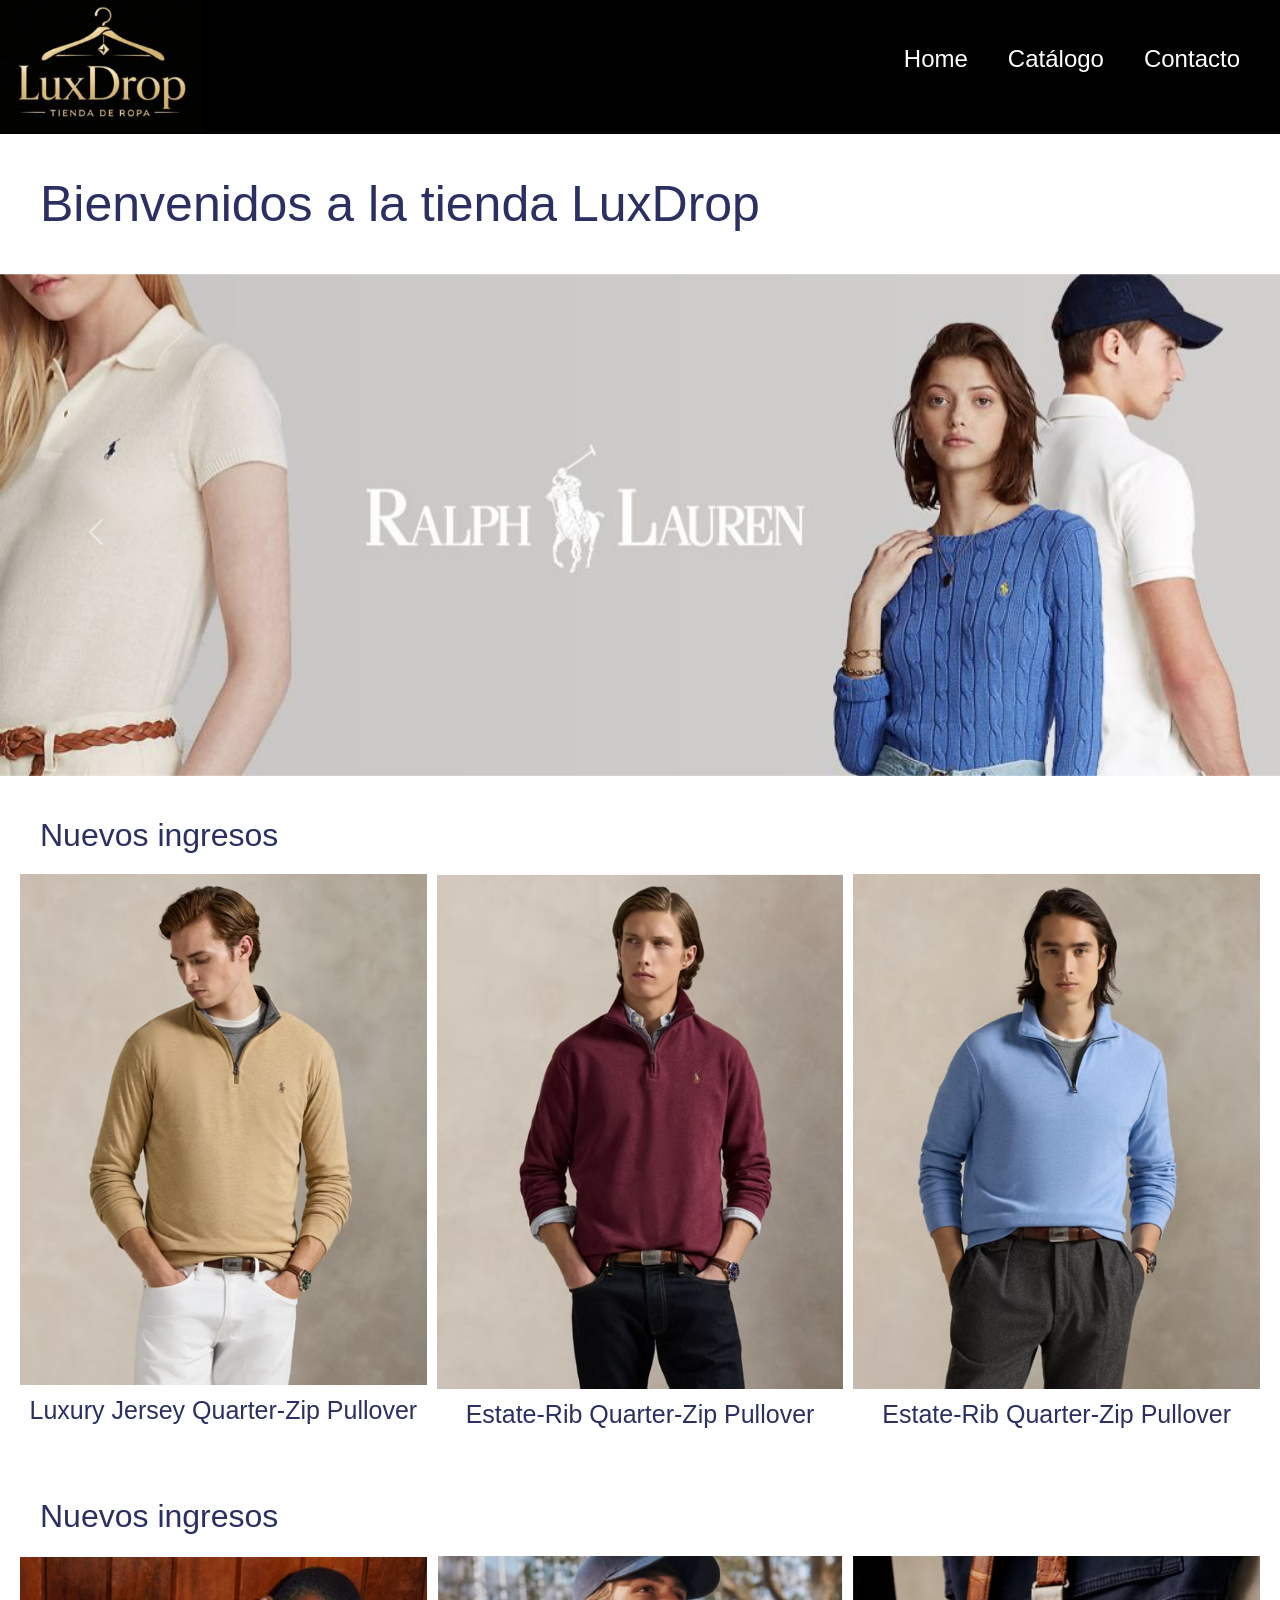
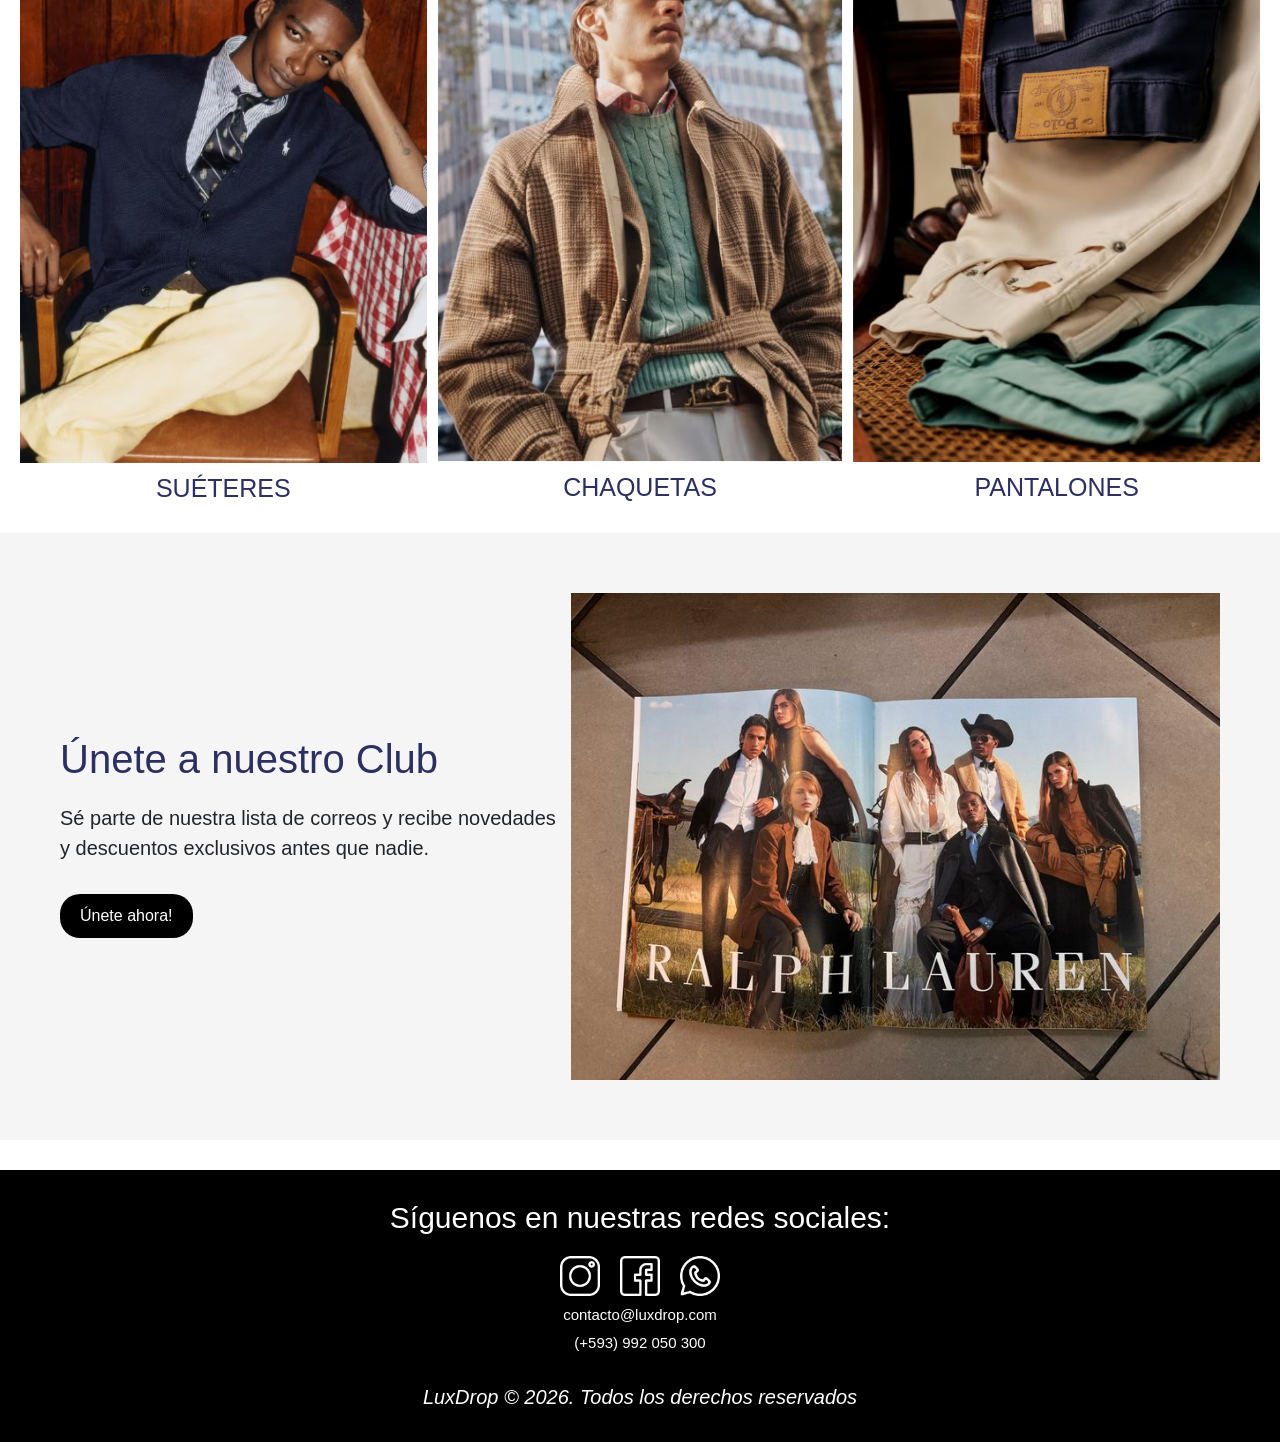
==== index.html @ 148de47d "Se agrega archivos para Entrega No. 2 v1.0" ====
<!DOCTYPE html>
<html lang="en">
<head>
    <meta charset="UTF-8">
    <meta name="viewport" content="width=device-width, initial-scale=1.0">
    <!-- Link para Bootstrap -->
    <link href="https://cdn.jsdelivr.net/npm/bootstrap@5.3.8/dist/css/bootstrap.min.css" rel="stylesheet" integrity="sha384-sRIl4kxILFvY47J16cr9ZwB07vP4J8+LH7qKQnuqkuIAvNWLzeN8tE5YBujZqJLB" crossorigin="anonymous">
    
    <!-- Link para CSS -->
    <link rel="stylesheet" href="css/main.css">
    <title>LuxDrop Studio</title>
</head>
<body>
    <!-- Script para Bootstrap -->
    <script src="https://cdn.jsdelivr.net/npm/bootstrap@5.3.8/dist/js/bootstrap.bundle.min.js" integrity="sha384-FKyoEForCGlyvwx9Hj09JcYn3nv7wiPVlz7YYwJrWVcXK/BmnVDxM+D2scQbITxI" crossorigin="anonymous"></script>
    
    <!-- comentarios ctrl + k + c -->
    <!-- etiqueta para banner principal, en donde se puede crear por ej. Menu de nav -->
     <header>
        <!-- etiqueta para una imagen  -->
        <a href="../index.html">
            <img src="img/luxdrop_logo.png" alt="logo">
        </a>
        <!-- etiqueta para un menu de nav -->
         <nav>
            <!-- etiqueta para una lista desordenada -->
             <ul>
                <li>
                    <a href="../luxdrop/index.html">
                        Home
                    </a>
                </li>
                <li>
                    <!-- etiqueta para los enlaces -->
                    <a href="pages/catalogo.html">
                        Catálogo
                    </a>
                </li>
                <li>
                    <!-- etiqueta para los enlaces -->
                    <a href="pages/contacto.html">
                        Contacto
                    </a>
                </li>
             </ul>
         </nav>
     </header>

    <!-- etiqueta para el contenido principal -->
    <main>
        <!-- etiqueta para titulos y subtitulos -->
        <div class="container-welcome">
            <h1 class="tittle-home">Bienvenidos a la tienda LuxDrop</h1>
            
            <!-- Componente de la primera entrega -->
            <!--div class="img-container-home">
                <img src="img/landing.png" alt="Home">
            </div-->

        <!-- Bootstrap / Componente Carusel -->   
        <div id="carouselExampleAutoplaying" class="carousel slide" data-bs-ride="carousel">
            <div class="carousel-inner">
                <div class="carousel-item active">
                <img src="img/landing.jpg" class="d-block w-100" alt="...">
                </div>
                <div class="carousel-item">
                <img src="img/landing2.png" class="d-block w-100" alt="...">
                </div>
                <div class="carousel-item">
                <img src="img/landing3.jpg" class="d-block w-100" alt="...">
                </div>
            </div>
            <button class="carousel-control-prev" type="button" data-bs-target="#carouselExampleAutoplaying" data-bs-slide="prev">
                <span class="carousel-control-prev-icon" aria-hidden="true"></span>
                <span class="visually-hidden">Previous</span>
            </button>
            <button class="carousel-control-next" type="button" data-bs-target="#carouselExampleAutoplaying" data-bs-slide="next">
                <span class="carousel-control-next-icon" aria-hidden="true"></span>
                <span class="visually-hidden">Next</span>
            </button>
        </div>

        <section class="section-arrival">
            <div class="tittle-section">
                 <h2>Nuevos ingresos</h2>
            </div>

            <div class="container-arrival">
                <!-- Primera imagen -->
                <div class="container-home">
                    <img src="img/saco1.png" alt="nuevo-1">
                    <h3 class="title-img-new">Luxury Jersey Quarter-Zip Pullover</h3>
                </div>

                <!-- Segunda imagen -->
                <div class="container-home">
                    <img src="img/saco2.png" alt="nuevo-2">
                    <h3 class="title-img-new">Estate-Rib Quarter-Zip Pullover</h3>
                </div>

                <!-- Tercera imagen -->
                <div class="container-home">
                    <img src="img/saco3.png" alt="nuevo-3">
                    <h3 class="title-img-new">Estate-Rib Quarter-Zip Pullover</h3>
                </div>
            </div>

        </section>

        <section class="section-arrival">
            <div class="tittle-section">
                 <h2>Nuevos ingresos</h2>
            </div>

            <div class="container-arrival">
                <!-- Primera imagen -->
                <div class="container-home">
                    <img src="img/sueter.png" alt="sueter">
                    <h3 class="title-img-new">SUÉTERES<h3>
                </div>

                <!-- Segunda imagen -->
                <div class="container-home">
                    <img src="img/chaqueta.png" alt="chaqueta">
                    <h3 class="title-img-new">CHAQUETAS</h3>
                </div>

                <!-- Tercera imagen -->
                <div class="container-home">
                    <img src="img/pantalon.png" alt="pantalon">
                    <h3 class="title-img-new">PANTALONES</h3>
                </div>
            </div>

        </section>

        <section class="section-club">
            <div class="text-club">
                <h1>Únete a nuestro Club</h1>
                
                <!-- etiqueta para el parrafo, alt+z para colocar en la pantalla el parrafo -->
                <p class="description-club">Sé parte de nuestra lista de correos y recibe novedades y descuentos exclusivos antes que nadie.</p>
                <button>Únete ahora!</button>
            </div>
            <div class="club-img">
                <img src="img/club-img.jpg" alt="imagen-club">
            </div>
        </section>

    </main>

    <!-- etiqueta para el pie de página -->
    <footer>
        <div class="section-tittle-social">
            <h4 class="tittle-social">Síguenos en nuestras redes sociales: </h4>
        </div>
        <div class="social-network">
            <a href="http://instagram.com/" target="_blank">
               <img src="img/instagram.png" alt="instagram"> 
            </a>
            <a href="http://facebook.com/" target="_blank">
               <img src="img/facebook.png" alt="facebook"> 
            </a>
            <a href="https://web.whatsapp.com/" target="_blank">
               <img src="img/whatsapp.png" alt="whatsapp"> 
            </a>
        </div>
        <div class="section-text-social">
            <h4 class="text-social">contacto@luxdrop.com</h4>
            <h4 class="text-social">(+593) 992 050 300</h4>
        </div>
        
        <!-- estilos mediante etiquetas (estilos en linea) -->
        <p>LuxDrop © 2026. Todos los derechos reservados</p>
    </footer>
</body>
</html>
---- css/main.css ----
/* linea de comentario*?/
/* juego de pares
    selector{
        propiedad: valor;
    }
*/
/* CLASS
.cath3{
    color: #2C2F61;
} */

/* ID 
#azul{
    color: blue;
}*/

                                                /* CSS de la Entrega 2 */

/*Reset de margen*/
*{
    margin: 0;
    padding: 0;
    box-sizing: border-box;
    font-family: "Roboto", Arial, Helvetica, sans-serif;
}

header{
    background-color: black;
    display: flex;
    justify-content: space-between;
    align-items: center;
    padding-right: 40px;
}

header img{
    width: 70%;         /*Tamaño del logo*/
}
 
header nav ul{
    list-style: none;
    font-size: x-large;
    display: flex;
    gap: 40px;
}

main .container-welcome {
    margin-bottom: 30px;
}

.container-welcome img{
    width:100%;
    height: auto;
}

main{
    flex-wrap: wrap;
}

.section-arrival {
    padding: 20px;
    margin-bottom: auto;
}

.container-arrival{
    display: grid;
    grid-template-columns: repeat(3, 1fr);
    gap: 10px;
    text-align:center;
}

.container-arrival h3 {
    margin-top: 10px;
    font-size: 25px;
    font-weight:400;
    text-align: center;
}

.title-img-new{
    font-style: unset;
    font: size 30px;
}

.container-home img {
    width:100%;
    margin: auto;
    object-fit:cover;
}

.tittle-section {
    margin-bottom:30px;
    font-size:24px;
    font-weight:bold;
}

h1{
    display: flex;
    color: #2C2F61;
    text-align: center;
}

h2{
    color: #2C2F61;
    text-align: left;
}

h3{
    color: #2C2F61;
    text-align: justify;
}

h5{
    color: #2C2F61;
}

h6{
    color: #2C2F61;
}

footer{
    background-color: black;
    text-align: center;
    padding: 20px;
}

/* ICONOS REDES*/
footer .social-network{
    display: flex;
    justify-content: center;
    gap: 20px;
    align-items: center;
}

footer .social-network img{
    align-items: center;
    width: 40px;
    height: auto;
}

a{
    color: white;
    text-decoration: none;
}

main .tittle-home{
    text-align: center;
    font-size: 50px;
    font-weight: 200;
    display: flex;
    margin: 40px;
}

.img-container-contact{
    background-color: white;
    display: flex;
    justify-content: center;
    align-items: center;
}

.tittle-social{
    margin: auto;
    color: white;
    margin-top: 10px;
    margin-bottom:20px;
    font-size: 30px;
    font-weight:200;
}

.text-social{
    color: white;
    text-align: center;
    margin-top: 10px;
    margin-bottom: 10px;
    font-size: 15px;
    font-weight:300;
}

.title-contact{
    color: #2C2F61;
    text-align: center;
}

footer p{
    color: white;
    text-align: center;
    margin-top: 30px;
    margin-bottom: 10px;
    font-size: 20px;
    font-style: oblique;
}
.p-contact{
    color: black;
    text-align: center;
}

.title-img-new{
    display: flex;
    color: #2C2F61;
    text-align: center;
    justify-content: center;
    align-items: center;
}

.title-img-cat{
    color: #2C2F61;
    text-align: center;
}

/* -------------------CLUB SECTION-------------------- */
.section-club{
    display:flex;
    justify-content:center;
    align-items:center;
    padding:60px;
    background:#f5f5f5;
}

.text-club{
    width:50%;
}

.hero-text h1{
    font-size: 80px;
    margin:20px;
    margin-bottom: 30px;
}

.description-club{
    font-size: 20px;
    margin-top:20px;
}

button{
    padding:10px 20px;
    background:black;
    color:white;
    border:none;
    border-radius:20px;
}

/* -------------------CATALOGO PAGE-------------------- */
.section-product {
    margin: 20px;
}

.tittle-section{
    margin: 20px;
}

.container-product {
    display: grid;
    grid-template-columns: repeat(3, 1fr);
    gap: 10px;
    padding: 20px;
}

.container-items h3 {
    display: block;
    margin-top: 10px;
    font-size: 22px;
    font-style: italic;
    line-height: 1.3;
    text-align: left;
}

.container-items h5 {
    margin-top: 10px;
    font-size: 18px;
}

.container-items h6 {
    margin-top: 10px;
    font-size: 16px;
}

.container-items p{
    color: #2C2F61;
    margin-top: 10px;
    font-size: 16px;
    margin-bottom: 50px;
}

.container-items {
    text-align: center;
    margin-top: 20px;
}

.container-items img{
    width: 100%;
    height: auto;
}

/* -------------CONTACTO---------------- */

.section-contact{
    margin-top: 30px;
    margin-bottom: 30px;
    padding: 20px;
    color: #2C2F61;
    text-align: left;
}

.section-contact h1{
    font-size: 60px;
}

.section-contact p{
    font-size: 2rem;
}

.container-contact{
    max-width:1000px;
    margin:auto;
    text-align:center;
}

.container-contact h2{
    color: #2C2F61;
    font-style: italic;
    line-height: 1.5;
    font-weight: bold;
}

.container-contact p{
    color: #2C2F61;
    margin-top: 40px;
    font-size: 20px
}

.container-contact img{
    width:100%;
    max-width:1000px;
    margin:40px auto;
    display:block;
}

.form-contact{
    margin-top:30px;
}

.form-contact div{
    margin-top: 15px;
    margin-bottom:20px;
}

.container-contact .form-label{
    font-size: 20px;
    font-weight: bold;
}

.form-text label{
    color: #2C2F61;
}

button{
    margin-top: 15px;
}
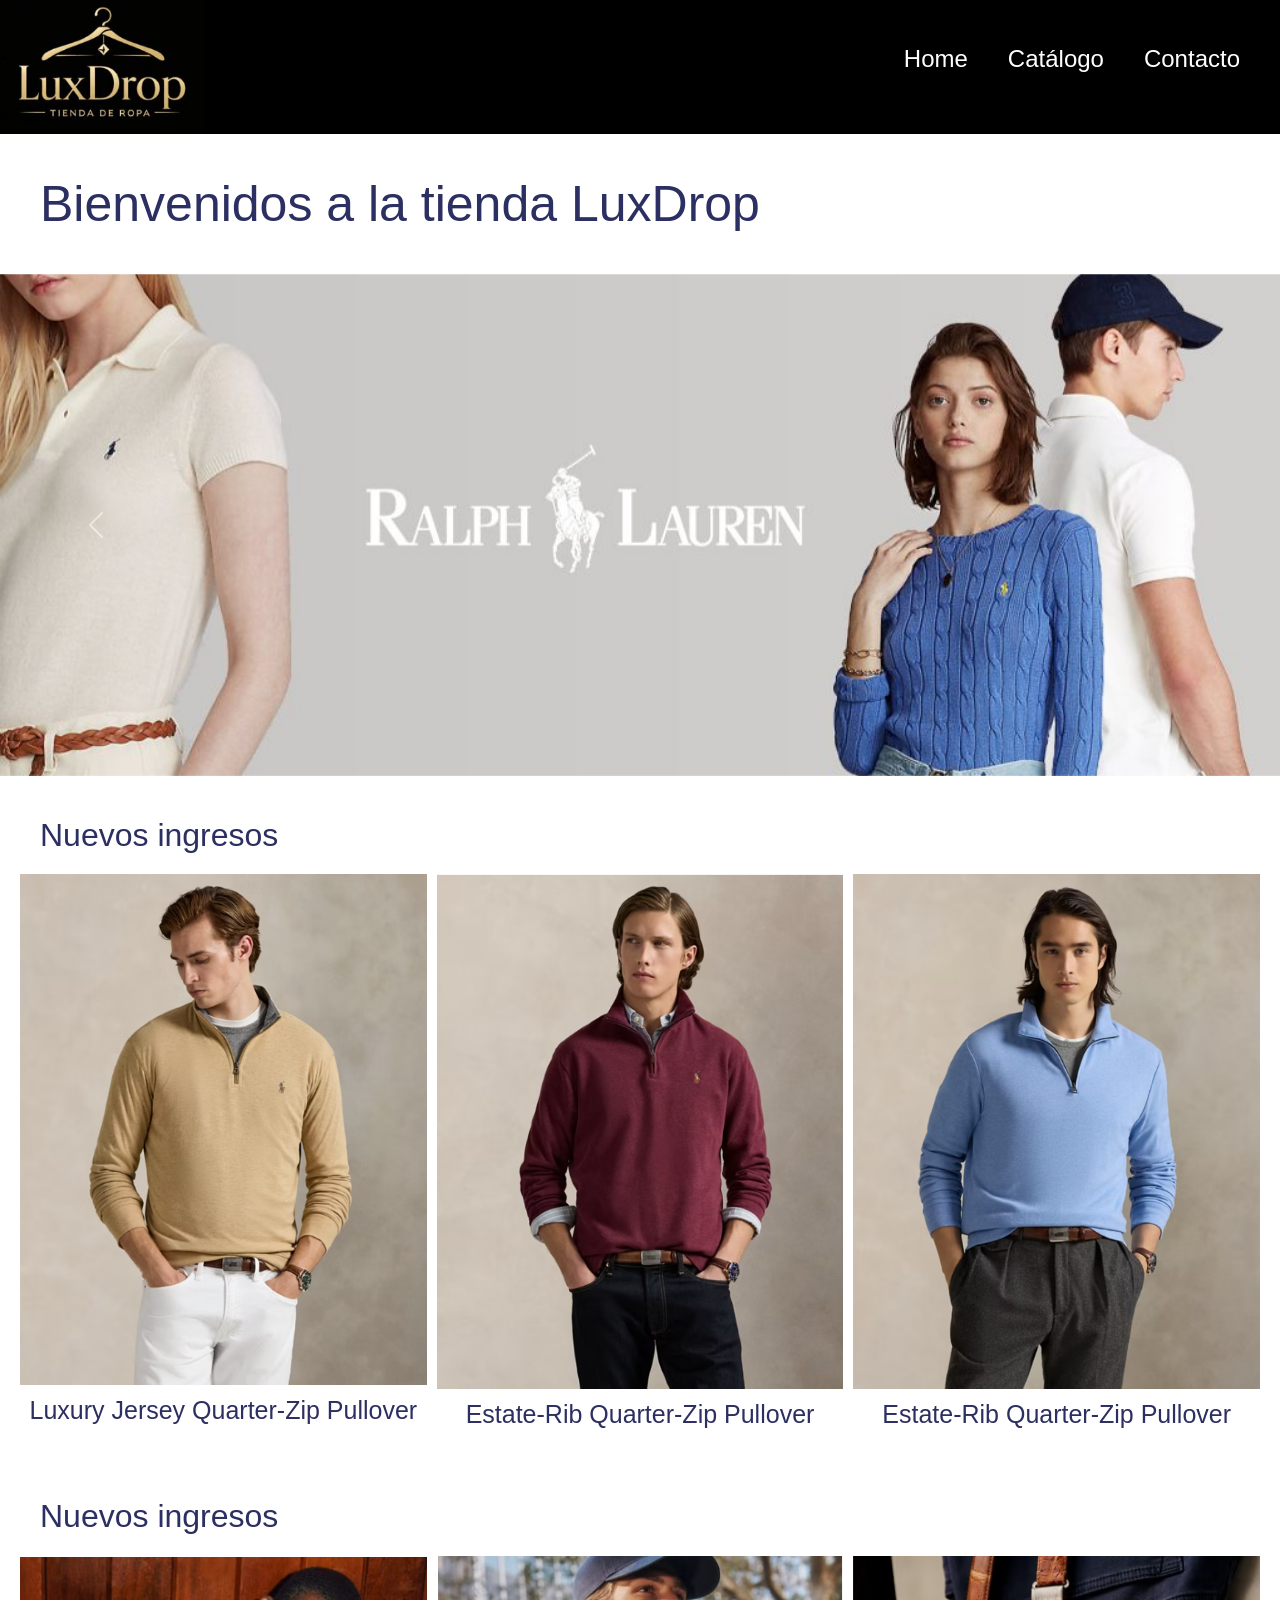
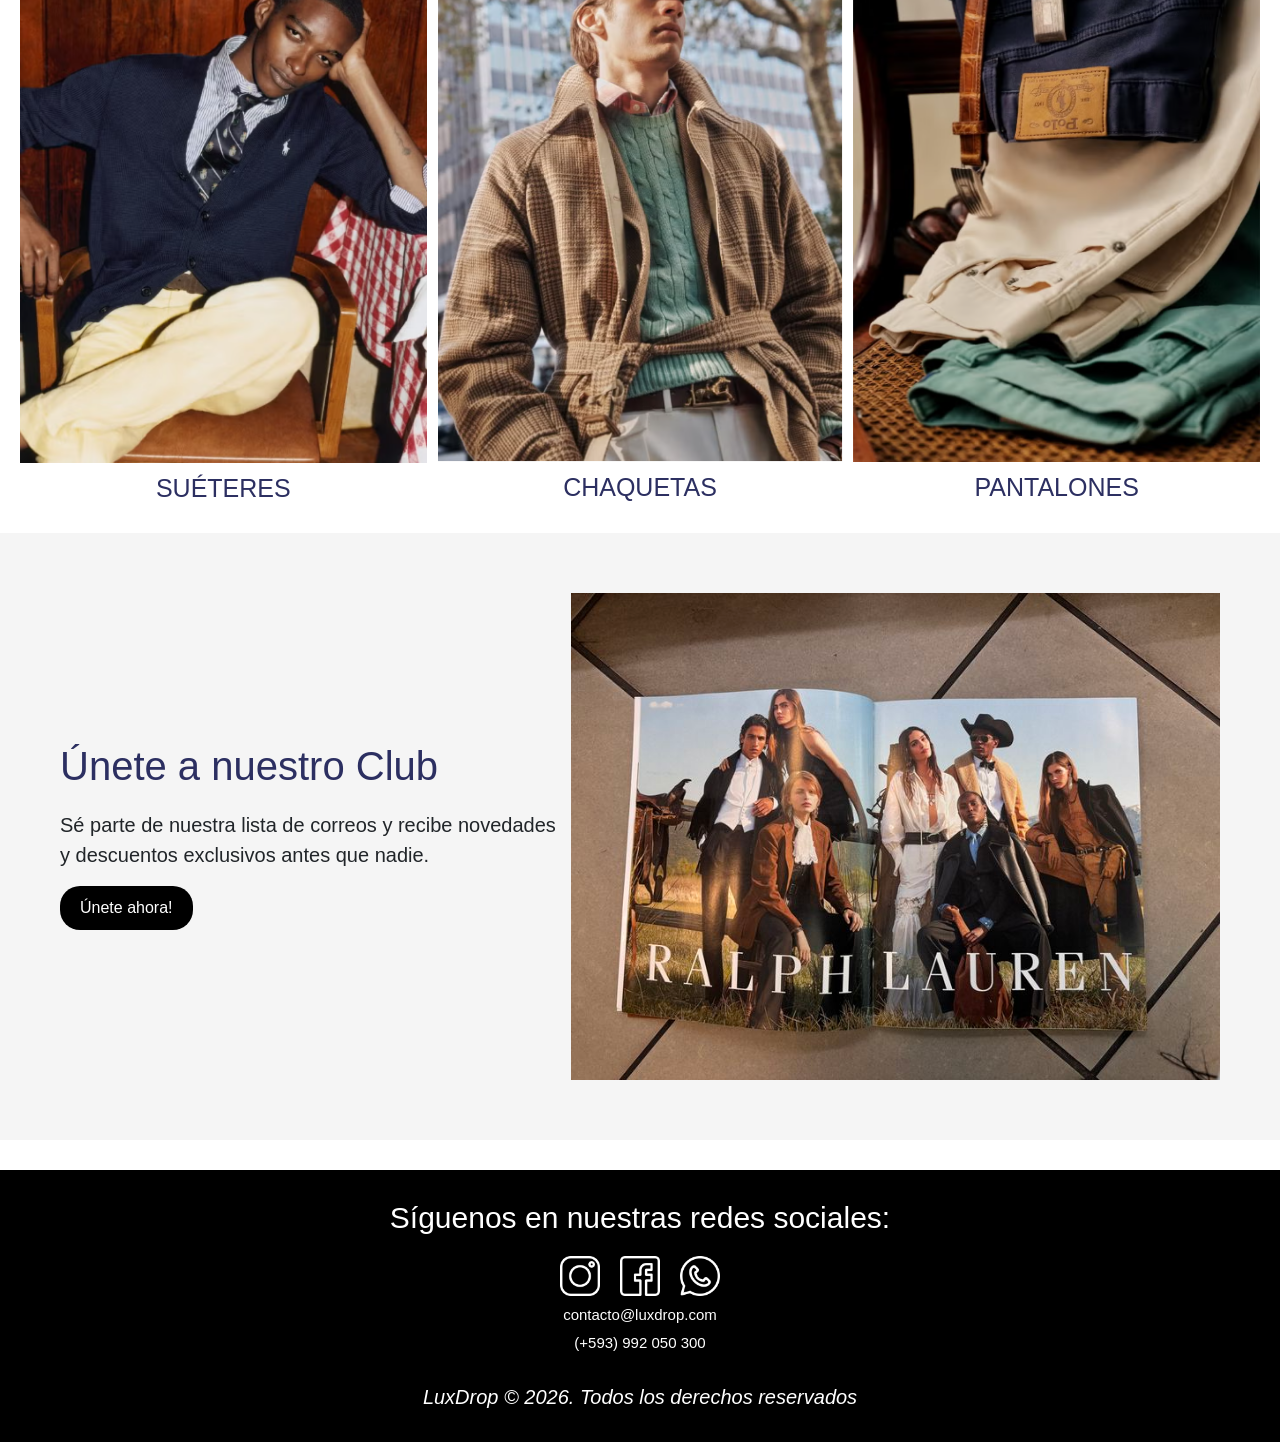
==== commit e747a491: "Se puso la referencia en el logo en el index.html" ====
--- a/index.html
+++ b/index.html
@@ -18,7 +18,7 @@
     <!-- etiqueta para banner principal, en donde se puede crear por ej. Menu de nav -->
      <header>
         <!-- etiqueta para una imagen  -->
-        <a href="../index.html">
+        <a href="../luxdrop/index.html">
             <img src="img/luxdrop_logo.png" alt="logo">
         </a>
         <!-- etiqueta para un menu de nav -->
--- a/css/main.css
+++ b/css/main.css
@@ -304,7 +304,9 @@
 }
 
 .section-contact p{
+    margin-top: 20px;
     font-size: 2rem;
+    text-align: center;
 }
 
 .container-contact{
@@ -351,6 +353,11 @@
     color: #2C2F61;
 }
 
-button{
+.form-contact button{
     margin-top: 15px;
+    padding:10px 20px;
+    background:black;
+    color:white;
+    border:none;
+    border-radius:20px;
 }
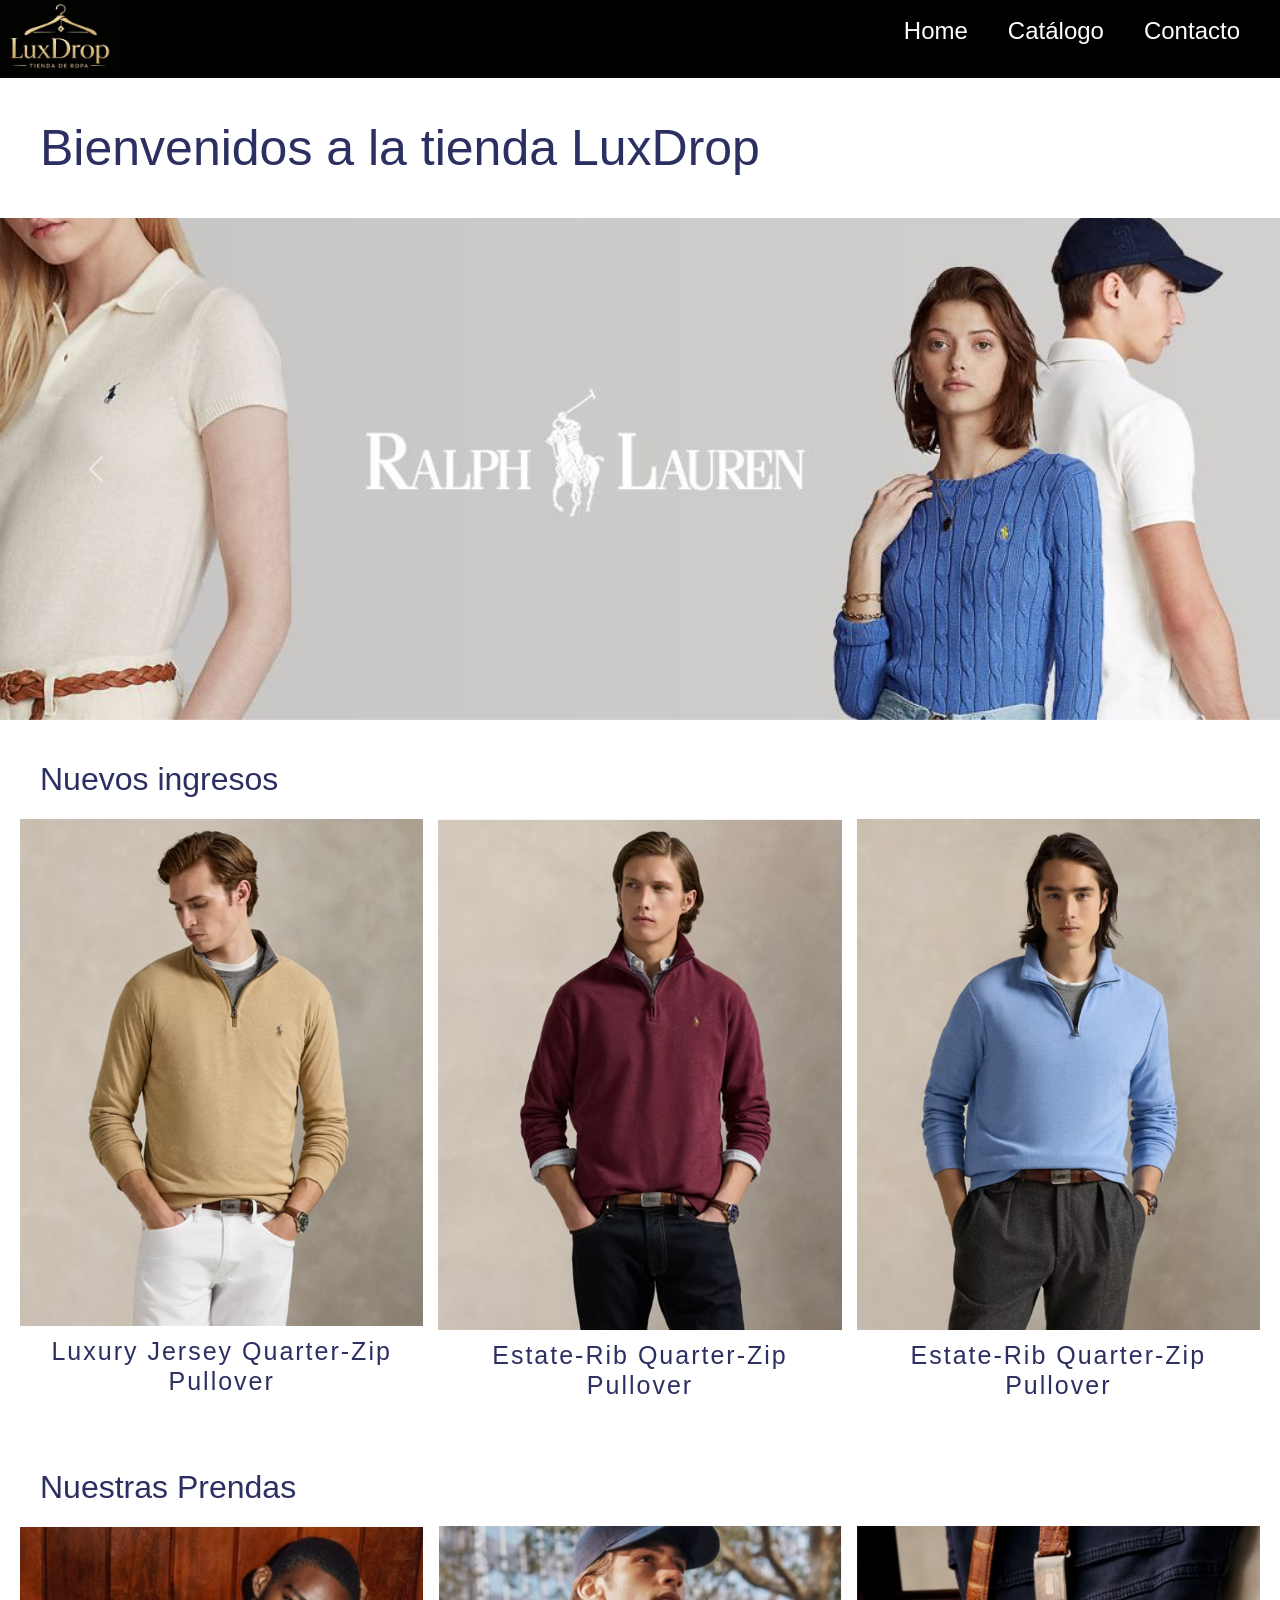
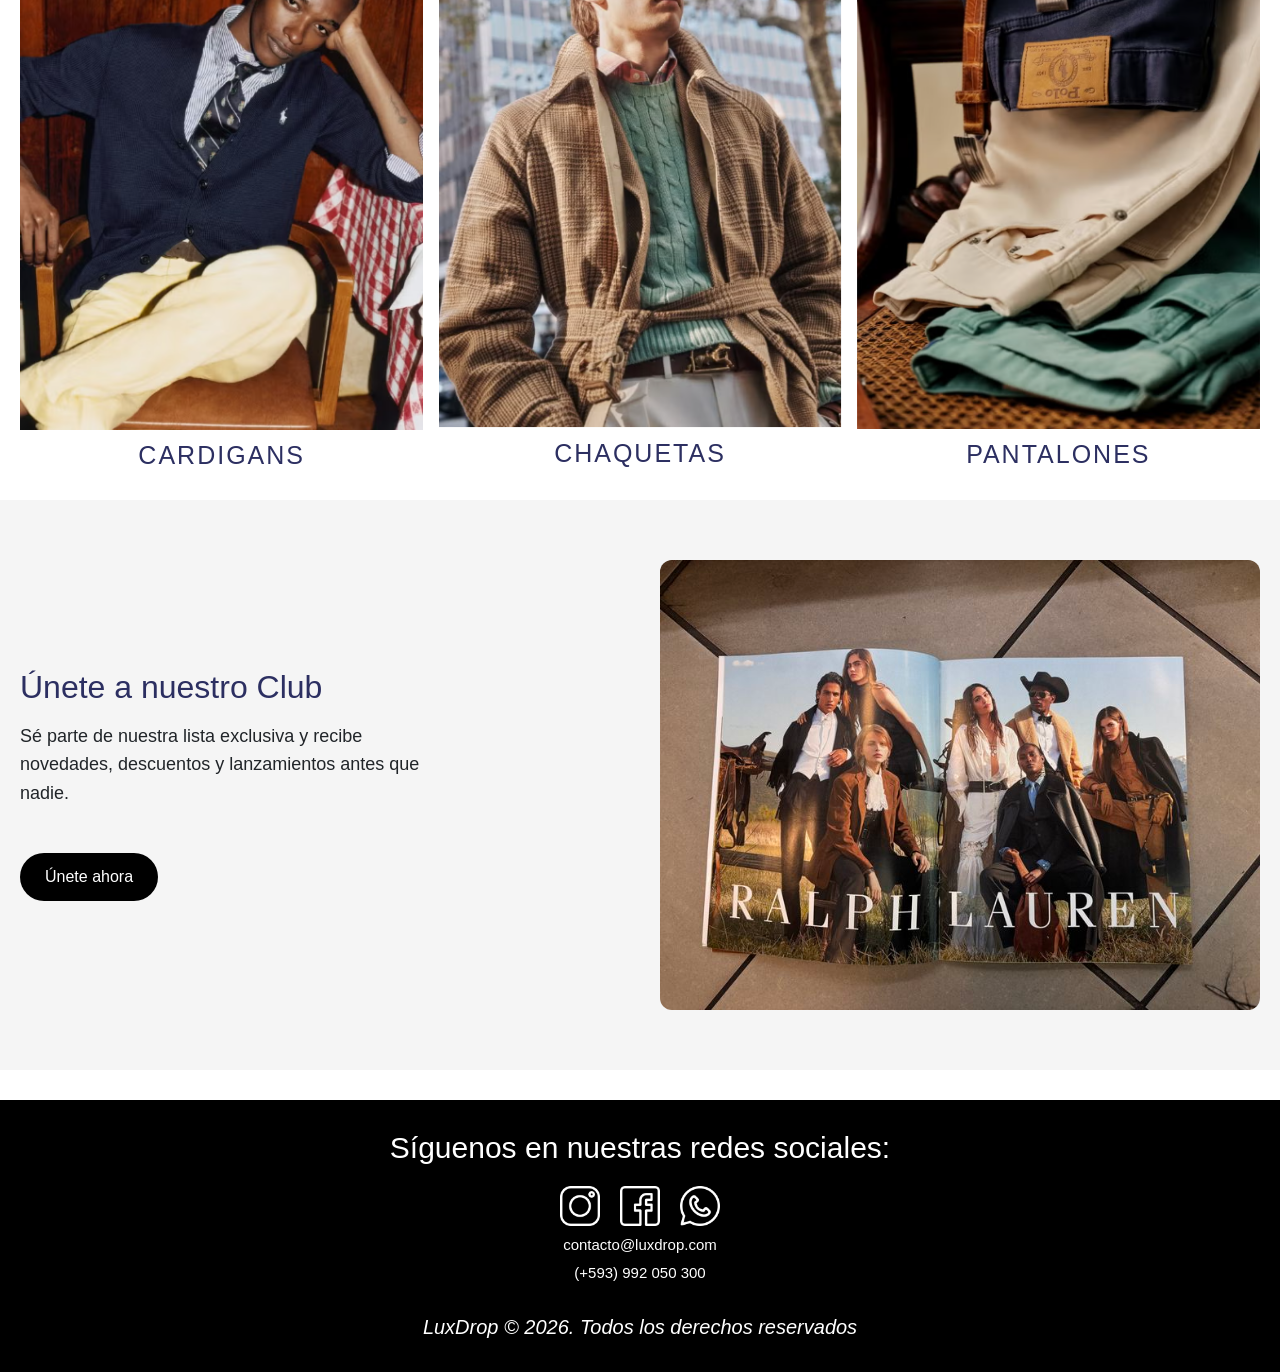
==== commit 304b4d8a: "Se arreglo para que se adapte para mobile y tablet" ====
--- a/index.html
+++ b/index.html
@@ -3,6 +3,7 @@
 <head>
     <meta charset="UTF-8">
     <meta name="viewport" content="width=device-width, initial-scale=1.0">
+    
     <!-- Link para Bootstrap -->
     <link href="https://cdn.jsdelivr.net/npm/bootstrap@5.3.8/dist/css/bootstrap.min.css" rel="stylesheet" integrity="sha384-sRIl4kxILFvY47J16cr9ZwB07vP4J8+LH7qKQnuqkuIAvNWLzeN8tE5YBujZqJLB" crossorigin="anonymous">
     
@@ -21,8 +22,13 @@
         <a href="../luxdrop/index.html">
             <img src="img/luxdrop_logo.png" alt="logo">
         </a>
+        <!-- BOTÓN HAMBURGUESA -->
+        <button class="menu-toggle" id="menu-toggle">
+            ☰
+        </button>    
+
         <!-- etiqueta para un menu de nav -->
-         <nav>
+         <nav id="nav">
             <!-- etiqueta para una lista desordenada -->
              <ul>
                 <li>
@@ -109,14 +115,14 @@
 
         <section class="section-arrival">
             <div class="tittle-section">
-                 <h2>Nuevos ingresos</h2>
+                 <h2>Nuestras Prendas</h2>
             </div>
 
             <div class="container-arrival">
                 <!-- Primera imagen -->
                 <div class="container-home">
                     <img src="img/sueter.png" alt="sueter">
-                    <h3 class="title-img-new">SUÉTERES<h3>
+                    <h3 class="title-img-new">CARDIGANS<h3>
                 </div>
 
                 <!-- Segunda imagen -->
@@ -135,15 +141,23 @@
         </section>
 
         <section class="section-club">
-            <div class="text-club">
-                <h1>Únete a nuestro Club</h1>
-                
-                <!-- etiqueta para el parrafo, alt+z para colocar en la pantalla el parrafo -->
-                <p class="description-club">Sé parte de nuestra lista de correos y recibe novedades y descuentos exclusivos antes que nadie.</p>
-                <button>Únete ahora!</button>
-            </div>
-            <div class="club-img">
-                <img src="img/club-img.jpg" alt="imagen-club">
+            <div class="club-container">
+
+                <div class="text-club">
+                    <h2>Únete a nuestro Club</h2>
+                    
+                    <p class="description-club">
+                        Sé parte de nuestra lista exclusiva y recibe novedades,
+                        descuentos y lanzamientos antes que nadie.
+                    </p>
+
+                    <a href="#" class="btn-club">Únete ahora</a>
+                </div>
+
+                <div class="club-img">
+                    <img src="img/club-img.jpg" alt="imagen-club">
+                </div>
+
             </div>
         </section>
 
@@ -173,5 +187,13 @@
         <!-- estilos mediante etiquetas (estilos en linea) -->
         <p>LuxDrop © 2026. Todos los derechos reservados</p>
     </footer>
+        <script>
+            const toggle = document.getElementById("menu-toggle");
+            const nav = document.getElementById("nav");
+
+            toggle.addEventListener("click", () => {
+                nav.classList.toggle("active");
+            });
+        </script>
 </body>
 </html>
--- a/css/main.css
+++ b/css/main.css
@@ -33,22 +33,38 @@
 }
 
 header img{
-    width: 70%;         /*Tamaño del logo*/
+    width: 120px;         /*Tamaño del logo*/
 }
  
 header nav ul{
+    background-color: black;
     list-style: none;
     font-size: x-large;
     display: flex;
     gap: 40px;
 }
 
+header nav ul a{
+    background-color: black;
+    color: white;
+}
+
+/* botón hamburguesa */
+.menu-toggle{
+    display:none;
+    font-size:28px;
+    background:none;
+    border:none;
+    color:white;
+    cursor:pointer;
+}
+
 main .container-welcome {
     margin-bottom: 30px;
 }
 
 .container-welcome img{
-    width:100%;
+    max-width:100%;
     height: auto;
 }
 
@@ -63,8 +79,8 @@
 
 .container-arrival{
     display: grid;
-    grid-template-columns: repeat(3, 1fr);
-    gap: 10px;
+    grid-template-columns: repeat(auto-fit, minmax(250px, 1fr));
+    gap: 15px;
     text-align:center;
 }
 
@@ -77,7 +93,10 @@
 
 .title-img-new{
     font-style: unset;
-    font: size 30px;
+    font-size: 30px;
+    font-size: 14px;
+    letter-spacing: 2px; /* 🔥 clave para ese look elegante */
+    color: #2C2F61;
 }
 
 .container-home img {
@@ -207,34 +226,62 @@
 
 /* -------------------CLUB SECTION-------------------- */
 .section-club{
+    padding:60px 20px;
+    background:#f5f5f5;
+}
+
+/* CONTENEDOR PRO */
+.club-container{
+    max-width:1250px;
+    margin:auto;
     display:flex;
-    justify-content:center;
     align-items:center;
-    padding:60px;
-    background:#f5f5f5;
-}
-
+    justify-content:space-between;
+    gap:40px;
+}
+
+/* TEXTO */
 .text-club{
-    width:50%;
-}
-
-.hero-text h1{
-    font-size: 80px;
-    margin:20px;
-    margin-bottom: 30px;
+    flex:1;
+}
+
+.text-club h2{
+    font-size:32px;
+    margin-bottom:15px;
+    color:#2C2F61;
 }
 
 .description-club{
-    font-size: 20px;
-    margin-top:20px;
-}
-
-button{
-    padding:10px 20px;
+    font-size:18px;
+    line-height:1.6;
+    margin-bottom:25px;
+    max-width:400px;
+}
+
+/* BOTÓN PRO */
+.btn-club{
+    margin-top: 20px;
+    display:inline-block;
+    padding:12px 25px;
     background:black;
     color:white;
-    border:none;
-    border-radius:20px;
+    border-radius:25px;
+    text-decoration:none;
+    transition:0.3s;
+}
+
+.btn-club:hover{
+    background:#333;
+}
+
+/* IMAGEN */
+.club-img{
+    flex:1;
+}
+
+.club-img img{
+    width:100%;
+    border-radius:12px;
 }
 
 /* -------------------CATALOGO PAGE-------------------- */
@@ -248,8 +295,8 @@
 
 .container-product {
     display: grid;
-    grid-template-columns: repeat(3, 1fr);
-    gap: 10px;
+    grid-template-columns: repeat(auto-fit, minmax(300px, 1fr));
+    gap: 15px;
     padding: 20px;
 }
 
@@ -360,4 +407,56 @@
     color:white;
     border:none;
     border-radius:20px;
+}
+
+/* MEDIA QUERIES */
+@media (max-width: 768px) {
+    
+    .menu-toggle{
+        display:block;
+    }
+
+    nav{
+        position:absolute;
+        top:60px;
+        right:0;
+        width:100%;
+        background:black;
+        display:none;
+    }
+
+    header nav ul{
+        flex-direction: column;
+        text-align:center;
+        padding:20px 0;
+        gap: 10px;
+        font-size: 16px;
+    }
+
+    nav.active{
+        display:block;
+    }
+
+    h1{
+        font-size: 22px;
+        text-align: center;
+    }
+
+    /* Para la sección de Unete al Club */
+    .club-container{
+        flex-direction:column;
+        text-align:center;
+    }
+
+    .description-club{
+        margin:auto;
+    }
+
+    .text-club h2{
+        font-size:24px;
+    }
+
+    .description-club{
+        font-size:16px;
+    }
 }
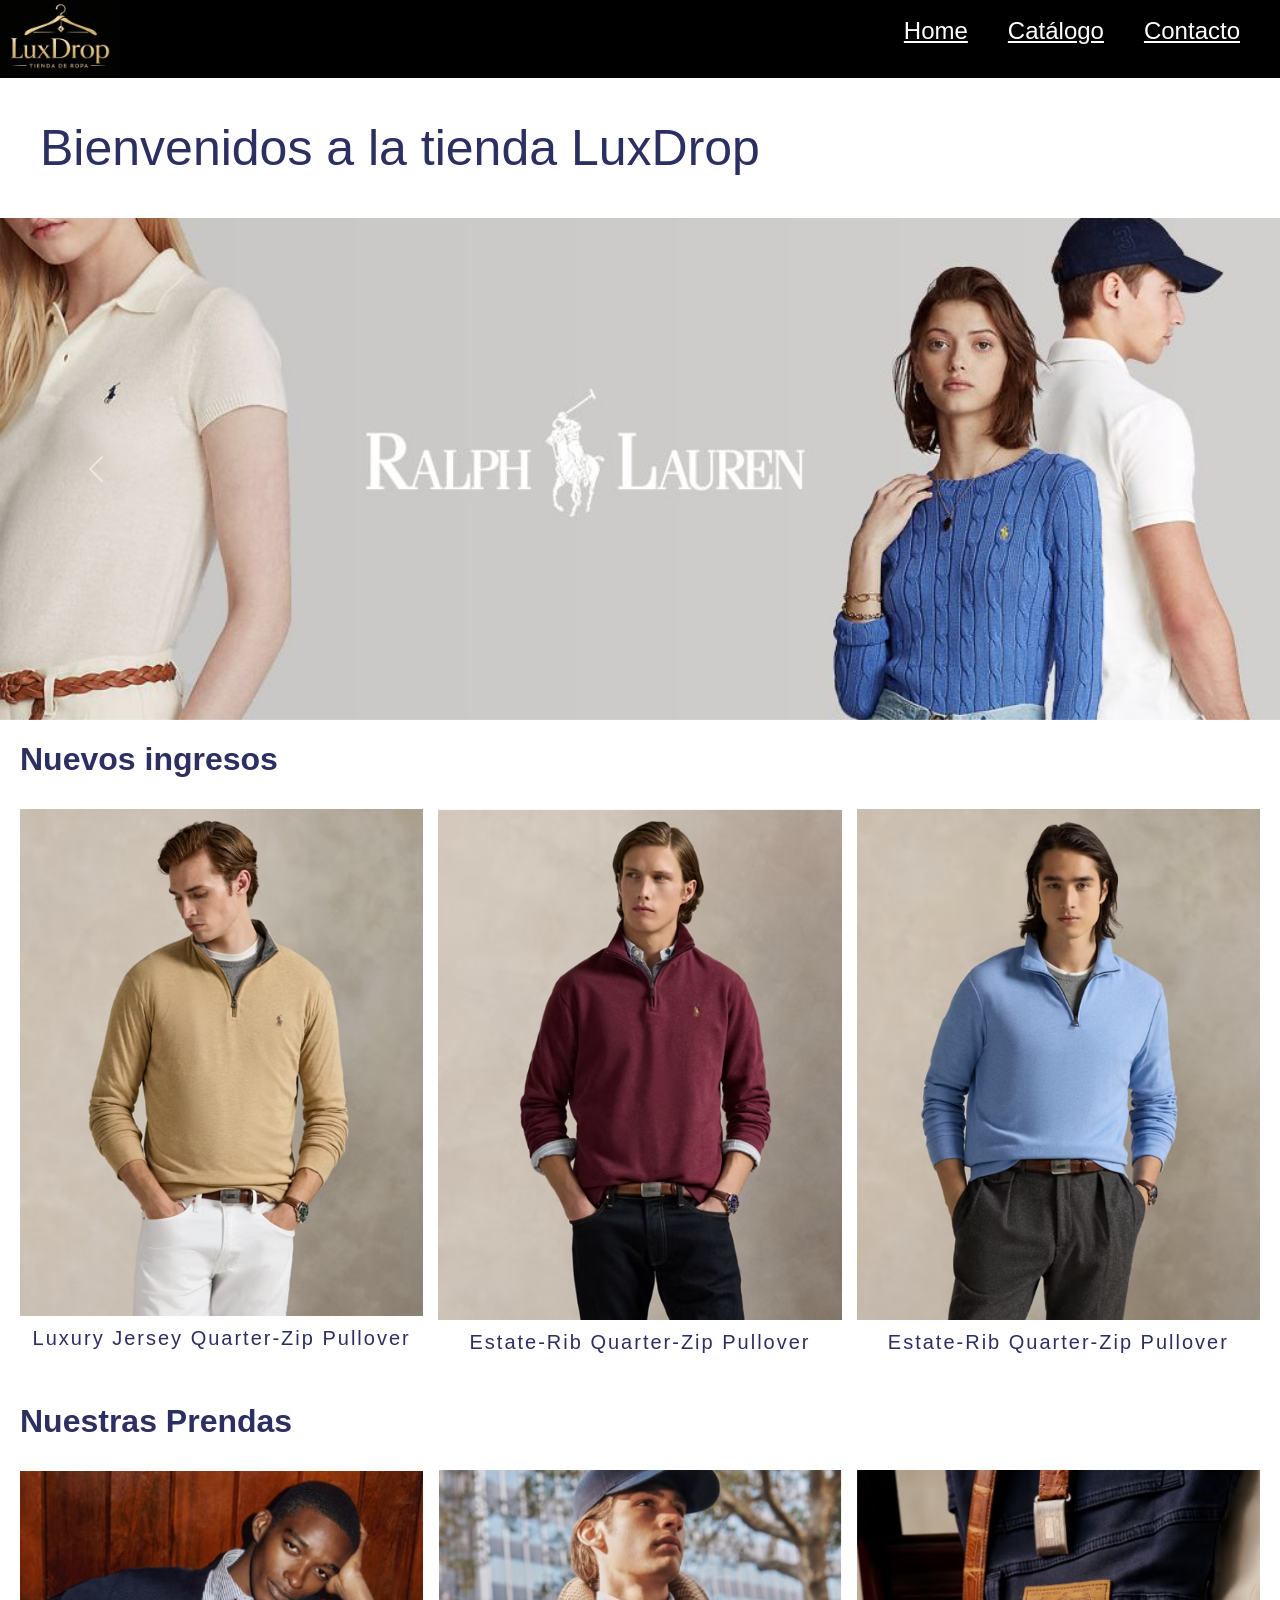
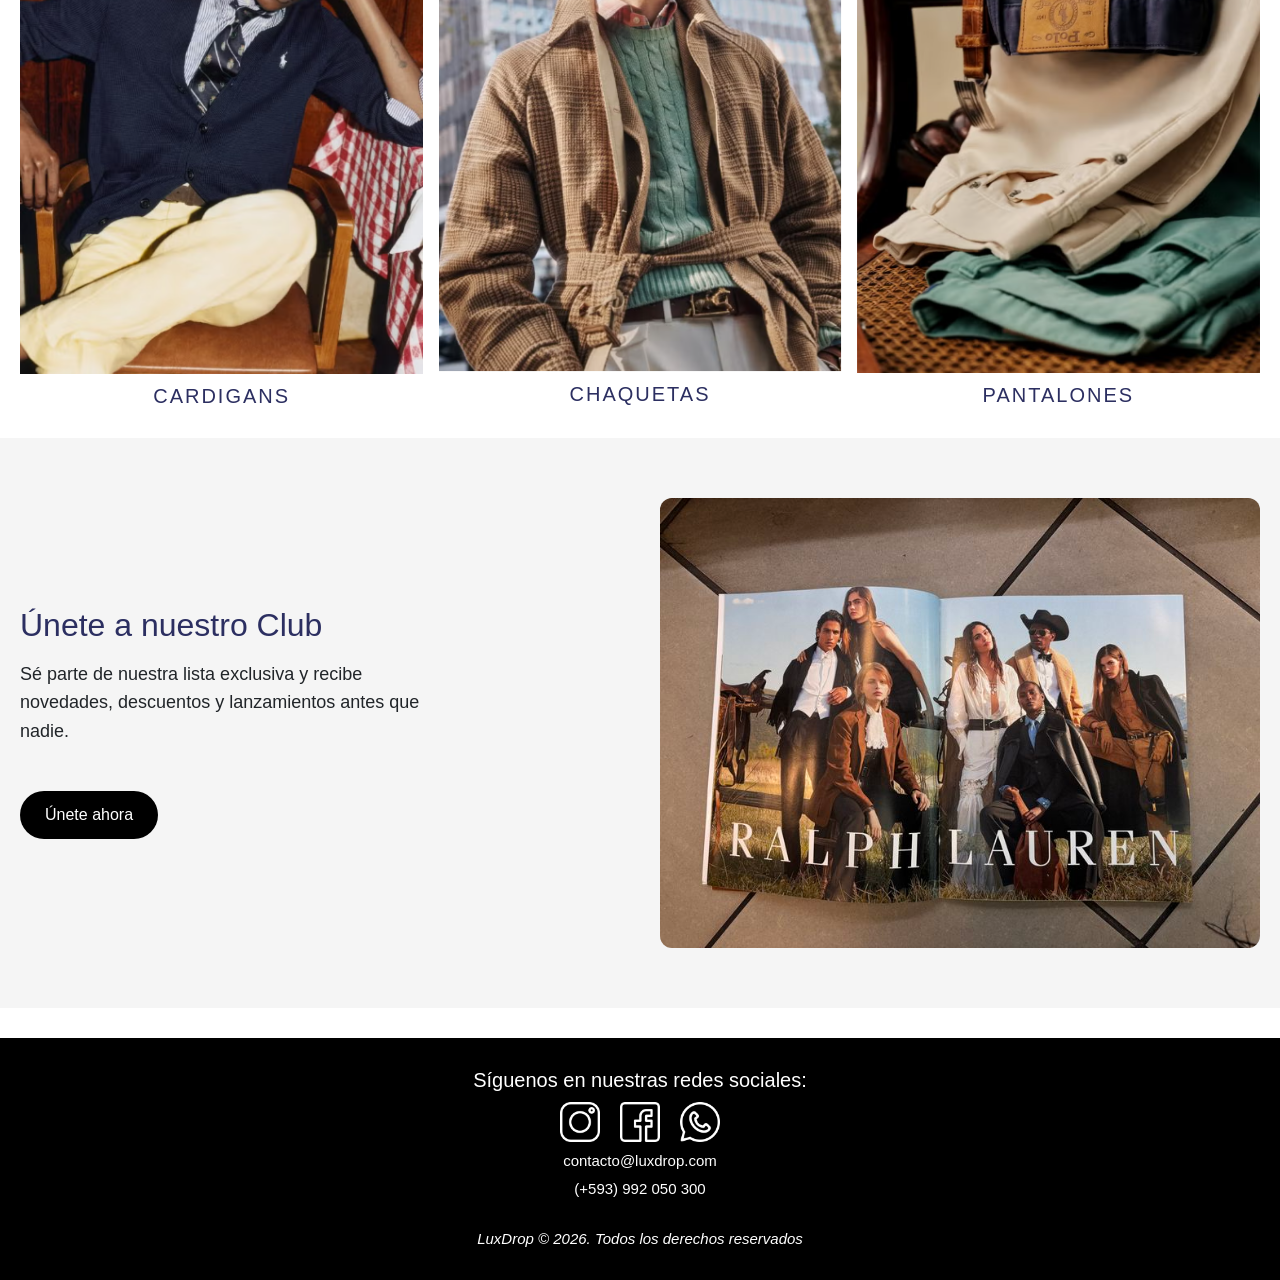
==== commit 7051f4ef: "Se rehizo el código de CSS a SCSS" ====
--- a/index.html
+++ b/index.html
@@ -23,9 +23,7 @@
             <img src="img/luxdrop_logo.png" alt="logo">
         </a>
         <!-- BOTÓN HAMBURGUESA -->
-        <button class="menu-toggle" id="menu-toggle">
-            ☰
-        </button>    
+        <button class="menu-toggle">☰</button>
 
         <!-- etiqueta para un menu de nav -->
          <nav id="nav">
@@ -110,7 +108,6 @@
                     <h3 class="title-img-new">Estate-Rib Quarter-Zip Pullover</h3>
                 </div>
             </div>
-
         </section>
 
         <section class="section-arrival">
@@ -160,8 +157,15 @@
 
             </div>
         </section>
+    </main>
+    <script>
+        const toggle = document.getElementById("menu-toggle");
+        const nav = document.getElementById("nav");
 
-    </main>
+         toggle.addEventListener("click", () => {
+            nav.classList.toggle("active");
+        });
+    </script>
 
     <!-- etiqueta para el pie de página -->
     <footer>
@@ -187,13 +191,5 @@
         <!-- estilos mediante etiquetas (estilos en linea) -->
         <p>LuxDrop © 2026. Todos los derechos reservados</p>
     </footer>
-        <script>
-            const toggle = document.getElementById("menu-toggle");
-            const nav = document.getElementById("nav");
-
-            toggle.addEventListener("click", () => {
-                nav.classList.toggle("active");
-            });
-        </script>
 </body>
 </html>
--- a/css/main.css
+++ b/css/main.css
@@ -1,462 +1,541 @@
-/* linea de comentario*?/
-/* juego de pares
-    selector{
-        propiedad: valor;
-    }
-*/
-/* CLASS
-.cath3{
-    color: #2C2F61;
-} */
-
-/* ID 
-#azul{
-    color: blue;
-}*/
-
-                                                /* CSS de la Entrega 2 */
-
-/*Reset de margen*/
-*{
-    margin: 0;
-    padding: 0;
-    box-sizing: border-box;
-    font-family: "Roboto", Arial, Helvetica, sans-serif;
-}
-
-header{
-    background-color: black;
-    display: flex;
-    justify-content: space-between;
-    align-items: center;
-    padding-right: 40px;
-}
-
-header img{
-    width: 120px;         /*Tamaño del logo*/
-}
- 
-header nav ul{
-    background-color: black;
-    list-style: none;
-    font-size: x-large;
-    display: flex;
-    gap: 40px;
-}
-
-header nav ul a{
-    background-color: black;
-    color: white;
-}
-
-/* botón hamburguesa */
-.menu-toggle{
-    display:none;
-    font-size:28px;
-    background:none;
-    border:none;
-    color:white;
-    cursor:pointer;
-}
-
+@charset "UTF-8";
+/*Reset*/
+* {
+  margin: 0;
+  padding: 0;
+  box-sizing: border-box;
+  font-family: "Roboto", Arial, Helvetica, sans-serif;
+}
+
+/* Estilos de Header */
+header {
+  display: flex;
+  justify-content: space-between;
+  align-items: center;
+  background-color: black;
+  padding-right: 40px;
+}
+header a img {
+  width: 120px;
+}
+header .menu-toggle {
+  display: none;
+  font-size: 28px;
+  background: none;
+  border: none;
+  color: white;
+  cursor: pointer;
+}
+header nav ul {
+  background-color: black;
+  list-style: none;
+  font-size: x-large;
+  display: flex;
+  gap: 40px;
+}
+header nav ul a {
+  background-color: black;
+  color: white;
+}
+
+/* Estilo Main */
+main {
+  flex-wrap: wrap;
+}
 main .container-welcome {
-    margin-bottom: 30px;
-}
-
-.container-welcome img{
-    max-width:100%;
-    height: auto;
-}
-
-main{
-    flex-wrap: wrap;
-}
-
+  margin-bottom: 30px;
+}
+main .container-welcome .tittle-home {
+  display: flex;
+  color: #2C2F61;
+  text-align: center;
+  font-size: 50px;
+  font-weight: 200;
+  display: flex;
+  margin: 40px;
+}
+main .container-welcome img {
+  max-width: 100%;
+  height: auto;
+}
+
+/* Estilo de Seccion Prendas */
 .section-arrival {
-    padding: 20px;
-    margin-bottom: auto;
-}
-
-.container-arrival{
-    display: grid;
-    grid-template-columns: repeat(auto-fit, minmax(250px, 1fr));
-    gap: 15px;
-    text-align:center;
-}
-
-.container-arrival h3 {
-    margin-top: 10px;
-    font-size: 25px;
-    font-weight:400;
-    text-align: center;
-}
-
-.title-img-new{
-    font-style: unset;
-    font-size: 30px;
-    font-size: 14px;
-    letter-spacing: 2px; /* 🔥 clave para ese look elegante */
-    color: #2C2F61;
-}
-
-.container-home img {
-    width:100%;
-    margin: auto;
-    object-fit:cover;
-}
-
-.tittle-section {
-    margin-bottom:30px;
-    font-size:24px;
-    font-weight:bold;
-}
-
-h1{
-    display: flex;
-    color: #2C2F61;
-    text-align: center;
-}
-
-h2{
-    color: #2C2F61;
-    text-align: left;
-}
-
-h3{
-    color: #2C2F61;
-    text-align: justify;
-}
-
-h5{
-    color: #2C2F61;
-}
-
-h6{
-    color: #2C2F61;
-}
-
-footer{
-    background-color: black;
-    text-align: center;
-    padding: 20px;
-}
-
-/* ICONOS REDES*/
-footer .social-network{
-    display: flex;
-    justify-content: center;
-    gap: 20px;
-    align-items: center;
-}
-
-footer .social-network img{
-    align-items: center;
-    width: 40px;
-    height: auto;
-}
-
-a{
-    color: white;
-    text-decoration: none;
-}
-
-main .tittle-home{
-    text-align: center;
-    font-size: 50px;
-    font-weight: 200;
-    display: flex;
-    margin: 40px;
-}
-
-.img-container-contact{
-    background-color: white;
-    display: flex;
-    justify-content: center;
-    align-items: center;
-}
-
-.tittle-social{
-    margin: auto;
-    color: white;
-    margin-top: 10px;
-    margin-bottom:20px;
-    font-size: 30px;
-    font-weight:200;
-}
-
-.text-social{
-    color: white;
-    text-align: center;
-    margin-top: 10px;
-    margin-bottom: 10px;
-    font-size: 15px;
-    font-weight:300;
-}
-
-.title-contact{
-    color: #2C2F61;
-    text-align: center;
-}
-
-footer p{
-    color: white;
-    text-align: center;
-    margin-top: 30px;
-    margin-bottom: 10px;
-    font-size: 20px;
-    font-style: oblique;
-}
-.p-contact{
-    color: black;
-    text-align: center;
-}
-
-.title-img-new{
-    display: flex;
-    color: #2C2F61;
-    text-align: center;
-    justify-content: center;
-    align-items: center;
-}
-
-.title-img-cat{
-    color: #2C2F61;
-    text-align: center;
-}
-
-/* -------------------CLUB SECTION-------------------- */
-.section-club{
-    padding:60px 20px;
-    background:#f5f5f5;
-}
-
-/* CONTENEDOR PRO */
-.club-container{
-    max-width:1250px;
-    margin:auto;
-    display:flex;
-    align-items:center;
-    justify-content:space-between;
-    gap:40px;
-}
-
-/* TEXTO */
-.text-club{
-    flex:1;
-}
-
-.text-club h2{
-    font-size:32px;
-    margin-bottom:15px;
-    color:#2C2F61;
-}
-
-.description-club{
-    font-size:18px;
-    line-height:1.6;
-    margin-bottom:25px;
-    max-width:400px;
-}
-
-/* BOTÓN PRO */
-.btn-club{
-    margin-top: 20px;
-    display:inline-block;
-    padding:12px 25px;
-    background:black;
-    color:white;
-    border-radius:25px;
-    text-decoration:none;
-    transition:0.3s;
-}
-
-.btn-club:hover{
-    background:#333;
-}
-
-/* IMAGEN */
-.club-img{
-    flex:1;
-}
-
-.club-img img{
-    width:100%;
-    border-radius:12px;
-}
-
-/* -------------------CATALOGO PAGE-------------------- */
+  padding: 20px;
+  margin-bottom: auto;
+}
+.section-arrival .tittle-section {
+  margin-bottom: 30px;
+  font-size: 24px;
+  font-weight: bold;
+}
+.section-arrival .tittle-section h2 {
+  color: #2C2F61;
+  text-align: left;
+  margin-bottom: 30px;
+  font-size: 2rem;
+  font-weight: bold;
+}
+.section-arrival .container-arrival {
+  display: grid;
+  grid-template-columns: repeat(auto-fit, minmax(250px, 1fr));
+  gap: 15px;
+  text-align: center;
+}
+.section-arrival .container-arrival .container-home img {
+  width: 100%;
+  margin: auto;
+  object-fit: cover;
+}
+.section-arrival .container-arrival .container-home h3 {
+  color: white;
+  text-align: justify;
+  font-style: unset;
+  margin-top: 10px;
+  font-size: 30px;
+  font-weight: 400;
+  text-align: center;
+  font-size: 20px;
+  letter-spacing: 2px;
+  color: #2C2F61;
+}
+
+/* Estilo de Seccion Club */
+.section-club {
+  padding: 60px 20px;
+  background: #f5f5f5;
+}
+.section-club .club-container {
+  max-width: 1250px;
+  margin: auto;
+  display: flex;
+  align-items: center;
+  justify-content: space-between;
+  gap: 40px;
+}
+.section-club .club-container .text-club {
+  flex: 1;
+}
+.section-club .club-container .text-club h2 {
+  font-size: 32px;
+  margin-bottom: 15px;
+  color: #2C2F61;
+}
+.section-club .club-container .text-club .description-club {
+  font-size: 18px;
+  line-height: 1.6;
+  margin-bottom: 25px;
+  max-width: 400px;
+}
+.section-club .club-container .text-club .btn-club {
+  margin-top: 20px;
+  display: inline-block;
+  padding: 12px 25px;
+  background: black;
+  color: white;
+  border-radius: 25px;
+  text-decoration: none;
+  transition: 0.3s;
+}
+.section-club .club-container .text-club .btn-club:hover {
+  background: #333;
+}
+.section-club .club-container .club-img {
+  flex: 1;
+}
+.section-club .club-container .club-img img {
+  width: 100%;
+  border-radius: 12px;
+}
+
+/* Estilo de Footer */
+footer {
+  background-color: black;
+  text-align: center;
+  padding: 20px;
+}
+footer .section-tittle-social .tittle-social {
+  margin: auto;
+  color: white;
+  text-align: center;
+  margin-top: 10px;
+  margin-bottom: 10px;
+  font-size: 15px;
+  font-weight: 300;
+  font-size: 20px;
+}
+footer .social-network {
+  display: flex;
+  justify-content: center;
+  gap: 20px;
+  align-items: center;
+}
+footer .social-network a {
+  color: white;
+  text-decoration: none;
+}
+footer .social-network img {
+  align-items: center;
+  width: 40px;
+  height: auto;
+}
+footer .section-text-social .text-social {
+  margin: auto;
+  color: white;
+  text-align: center;
+  margin-top: 10px;
+  margin-bottom: 10px;
+  font-size: 15px;
+  font-weight: 300;
+}
+footer p {
+  color: white;
+  text-align: center;
+  margin-top: 30px;
+  margin-bottom: 10px;
+  font-size: 15px;
+  font-style: oblique;
+}
+
+/* Estilos de Header */
+header {
+  display: flex;
+  justify-content: space-between;
+  align-items: center;
+  background-color: black;
+  padding-right: 40px;
+}
+header img {
+  width: 120px;
+}
+header .menu-toggle {
+  display: none;
+  font-size: 28px;
+  background: none;
+  border: none;
+  color: white;
+  cursor: pointer;
+}
+header nav ul {
+  background-color: black;
+  list-style: none;
+  font-size: x-large;
+  display: flex;
+  gap: 40px;
+}
+header nav ul a {
+  background-color: black;
+  color: white;
+}
+
+/* Seccion de Contacto */
+.section-contact h1 {
+  display: flex;
+  color: #2C2F61;
+  text-align: center;
+  font-size: 50px;
+  font-weight: 200;
+  display: flex;
+  margin: 40px;
+}
+.section-contact p {
+  margin-top: 20px;
+  font-size: 2rem;
+  text-align: center;
+  color: #2C2F61;
+  font-style: italic;
+}
+.section-contact .container-contact {
+  max-width: 1000px;
+  margin: auto;
+  text-align: center;
+}
+.section-contact .container-contact img {
+  width: 100%;
+  max-width: 1000px;
+  margin: 40px auto;
+  display: block;
+}
+.section-contact .container-contact h2 {
+  color: #2C2F61;
+  font-style: italic;
+  line-height: 1.5;
+  font-weight: bold;
+}
+.section-contact .container-contact p {
+  color: #2C2F61;
+  margin-top: 40px;
+  font-size: 20px;
+}
+.section-contact .container-contact .form-contact {
+  margin-top: 30px;
+}
+.section-contact .container-contact .form-contact div {
+  margin-top: 15px;
+  margin-bottom: 20px;
+}
+.section-contact .container-contact .form-contact .form-label {
+  font-size: 20px;
+  font-weight: bold;
+  font-style: unset;
+  margin-top: 10px;
+  font-size: 30px;
+  font-weight: 400;
+  text-align: center;
+  font-size: 20px;
+  letter-spacing: 2px;
+  color: #2C2F61;
+}
+.section-contact .container-contact .form-contact .form-text label {
+  color: #2C2F61;
+}
+.section-contact .container-contact button {
+  margin-bottom: 50px;
+  padding: 10px 20px;
+  background: black;
+  color: white;
+  border: none;
+  border-radius: 20px;
+}
+
+/* Estilo de Footer */
+footer {
+  background-color: black;
+  text-align: center;
+  padding: 20px;
+}
+footer .section-tittle-social .tittle-social {
+  margin: auto;
+  color: white;
+  text-align: center;
+  margin-top: 10px;
+  margin-bottom: 10px;
+  font-size: 15px;
+  font-weight: 300;
+  font-size: 20px;
+}
+footer .social-network {
+  display: flex;
+  justify-content: center;
+  gap: 20px;
+  align-items: center;
+}
+footer .social-network a {
+  color: white;
+  text-decoration: none;
+}
+footer .social-network img {
+  align-items: center;
+  width: 40px;
+  height: auto;
+}
+footer .section-text-social .text-social {
+  margin: auto;
+  color: white;
+  text-align: center;
+  margin-top: 10px;
+  margin-bottom: 10px;
+  font-size: 15px;
+  font-weight: 300;
+}
+footer p {
+  color: white;
+  text-align: center;
+  margin-top: 30px;
+  margin-bottom: 10px;
+  font-size: 15px;
+  font-style: oblique;
+}
+
+/* Estilos de Header */
+header {
+  display: flex;
+  justify-content: space-between;
+  align-items: center;
+  background-color: black;
+  padding-right: 40px;
+}
+header img {
+  width: 120px;
+}
+header .menu-toggle {
+  display: none;
+  font-size: 28px;
+  background: none;
+  border: none;
+  color: white;
+  cursor: pointer;
+}
+header nav ul {
+  background-color: black;
+  list-style: none;
+  font-size: x-large;
+  display: flex;
+  gap: 40px;
+}
+header nav ul a {
+  background-color: black;
+  color: white;
+}
+
+/* Estilo Main */
+.main-catalogo {
+  flex-wrap: wrap;
+}
+.main-catalogo .container-welcome {
+  margin-bottom: 30px;
+}
+.main-catalogo .container-welcome .tittle-home {
+  display: flex;
+  color: #2C2F61;
+  text-align: center;
+  font-size: 50px;
+  font-weight: 200;
+  display: flex;
+  margin: 40px;
+}
+
+/* Seccion de Catalogo */
 .section-product {
-    margin: 20px;
-}
-
-.tittle-section{
-    margin: 20px;
-}
-
-.container-product {
-    display: grid;
-    grid-template-columns: repeat(auto-fit, minmax(300px, 1fr));
-    gap: 15px;
-    padding: 20px;
-}
-
-.container-items h3 {
-    display: block;
-    margin-top: 10px;
-    font-size: 22px;
-    font-style: italic;
-    line-height: 1.3;
-    text-align: left;
-}
-
-.container-items h5 {
-    margin-top: 10px;
-    font-size: 18px;
-}
-
-.container-items h6 {
-    margin-top: 10px;
-    font-size: 16px;
-}
-
-.container-items p{
-    color: #2C2F61;
-    margin-top: 10px;
-    font-size: 16px;
-    margin-bottom: 50px;
-}
-
-.container-items {
-    text-align: center;
-    margin-top: 20px;
-}
-
-.container-items img{
-    width: 100%;
-    height: auto;
-}
-
-/* -------------CONTACTO---------------- */
-
-.section-contact{
-    margin-top: 30px;
-    margin-bottom: 30px;
-    padding: 20px;
-    color: #2C2F61;
-    text-align: left;
-}
-
-.section-contact h1{
-    font-size: 60px;
-}
-
-.section-contact p{
-    margin-top: 20px;
-    font-size: 2rem;
-    text-align: center;
-}
-
-.container-contact{
-    max-width:1000px;
-    margin:auto;
-    text-align:center;
-}
-
-.container-contact h2{
-    color: #2C2F61;
-    font-style: italic;
-    line-height: 1.5;
-    font-weight: bold;
-}
-
-.container-contact p{
-    color: #2C2F61;
-    margin-top: 40px;
-    font-size: 20px
-}
-
-.container-contact img{
-    width:100%;
-    max-width:1000px;
-    margin:40px auto;
-    display:block;
-}
-
-.form-contact{
-    margin-top:30px;
-}
-
-.form-contact div{
-    margin-top: 15px;
-    margin-bottom:20px;
-}
-
-.container-contact .form-label{
-    font-size: 20px;
-    font-weight: bold;
-}
-
-.form-text label{
-    color: #2C2F61;
-}
-
-.form-contact button{
-    margin-top: 15px;
-    padding:10px 20px;
-    background:black;
-    color:white;
-    border:none;
-    border-radius:20px;
+  margin: 20px;
+}
+.section-product .tittle-section {
+  margin: 20px;
+}
+.section-product .tittle-section h2 {
+  color: #2C2F61;
+  text-align: left;
+  margin-bottom: 30px;
+  font-size: 2rem;
+  font-weight: bold;
+}
+.section-product .container-product {
+  display: grid;
+  grid-template-columns: repeat(auto-fit, minmax(300px, 1fr));
+  gap: 10px;
+}
+.section-product .container-product .container-items {
+  text-align: center;
+  margin-top: 10px;
+}
+.section-product .container-product .container-items img {
+  width: 100%;
+  height: auto;
+}
+.section-product .container-product .container-items h3 {
+  display: block;
+  margin-top: 15px;
+  font-size: 22px;
+  font-style: italic;
+  line-height: 1.3;
+  text-align: left;
+}
+.section-product .container-product .container-items h5 {
+  margin-top: 10px;
+  font-size: 18px;
+}
+.section-product .container-product .container-items h6 {
+  margin-top: 10px;
+  font-size: 16px;
+}
+.section-product .container-product .container-items p {
+  color: #2C2F61;
+  margin-top: 10px;
+  font-size: 16px;
+  margin-bottom: 30px;
+}
+
+/* Estilo de Footer */
+footer {
+  background-color: black;
+  text-align: center;
+  padding: 20px;
+}
+footer .section-tittle-social .tittle-social {
+  margin: auto;
+  color: white;
+  text-align: center;
+  margin-top: 10px;
+  margin-bottom: 10px;
+  font-size: 15px;
+  font-weight: 300;
+  font-size: 20px;
+}
+footer .social-network {
+  display: flex;
+  justify-content: center;
+  gap: 20px;
+  align-items: center;
+}
+footer .social-network a {
+  color: white;
+  text-decoration: none;
+}
+footer .social-network img {
+  align-items: center;
+  width: 40px;
+  height: auto;
+}
+footer .section-text-social .text-social {
+  margin: auto;
+  color: white;
+  text-align: center;
+  margin-top: 10px;
+  margin-bottom: 10px;
+  font-size: 15px;
+  font-weight: 300;
+}
+footer p {
+  color: white;
+  text-align: center;
+  margin-top: 30px;
+  margin-bottom: 10px;
+  font-size: 15px;
+  font-style: oblique;
 }
 
 /* MEDIA QUERIES */
 @media (max-width: 768px) {
-    
-    .menu-toggle{
-        display:block;
-    }
-
-    nav{
-        position:absolute;
-        top:60px;
-        right:0;
-        width:100%;
-        background:black;
-        display:none;
-    }
-
-    header nav ul{
-        flex-direction: column;
-        text-align:center;
-        padding:20px 0;
-        gap: 10px;
-        font-size: 16px;
-    }
-
-    nav.active{
-        display:block;
-    }
-
-    h1{
-        font-size: 22px;
-        text-align: center;
-    }
-
-    /* Para la sección de Unete al Club */
-    .club-container{
-        flex-direction:column;
-        text-align:center;
-    }
-
-    .description-club{
-        margin:auto;
-    }
-
-    .text-club h2{
-        font-size:24px;
-    }
-
-    .description-club{
-        font-size:16px;
-    }
-}+  /*#menu-toggle{
+      display:block;
+  }
+
+  nav{
+      position:absolute;
+      top:60px;
+      right:0;
+      width:100%;
+      background: $color-basic;
+      display:none;
+  }*/
+  header nav ul {
+    flex-direction: row;
+    text-align: center;
+    padding: 20px 0;
+    gap: 10px;
+    font-size: 16px;
+  }
+  nav.active {
+    display: block;
+  }
+  h1 {
+    font-size: 22px;
+    text-align: center;
+  }
+  /* Para la sección de Unete al Club */
+  .club-container {
+    flex-direction: column;
+    text-align: center;
+  }
+  .description-club {
+    margin: auto;
+  }
+  .text-club h2 {
+    font-size: 24px;
+  }
+  .description-club {
+    font-size: 16px;
+  }
+}
+
+/*# sourceMappingURL=main.css.map */
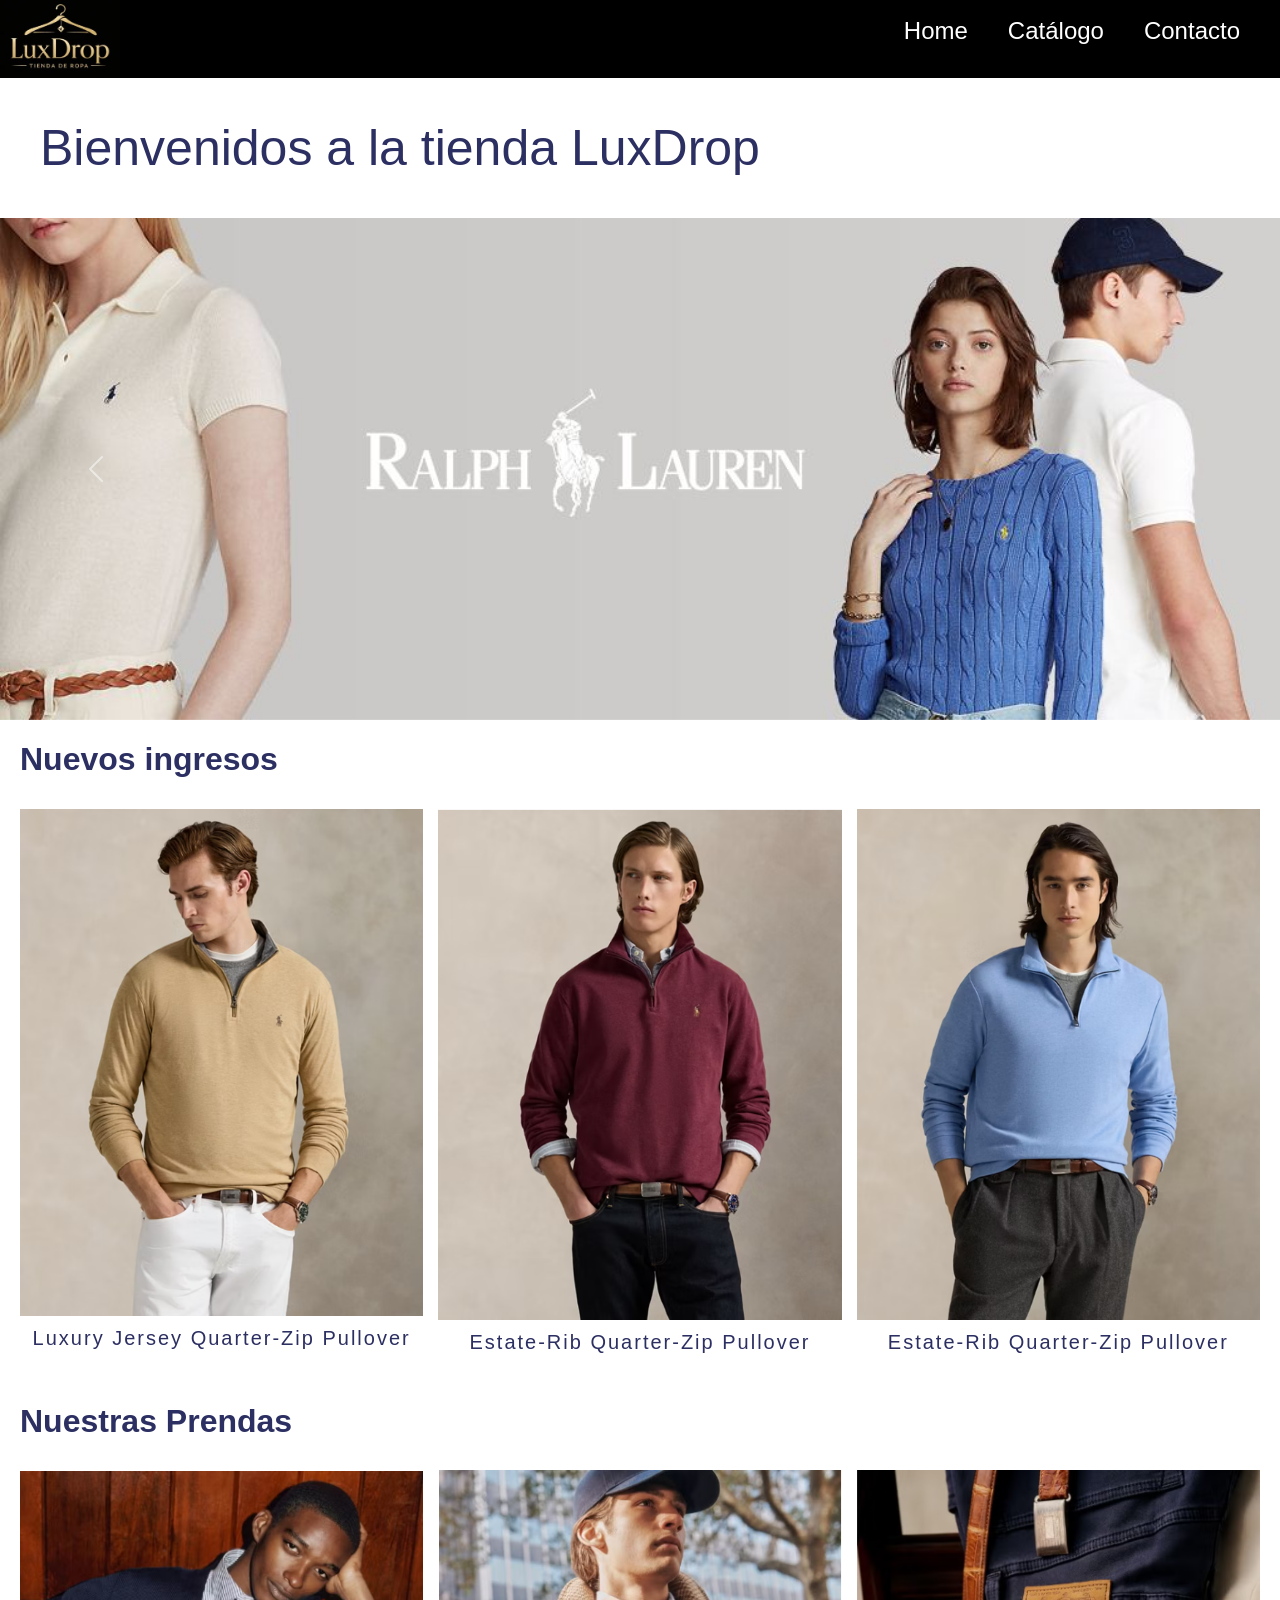
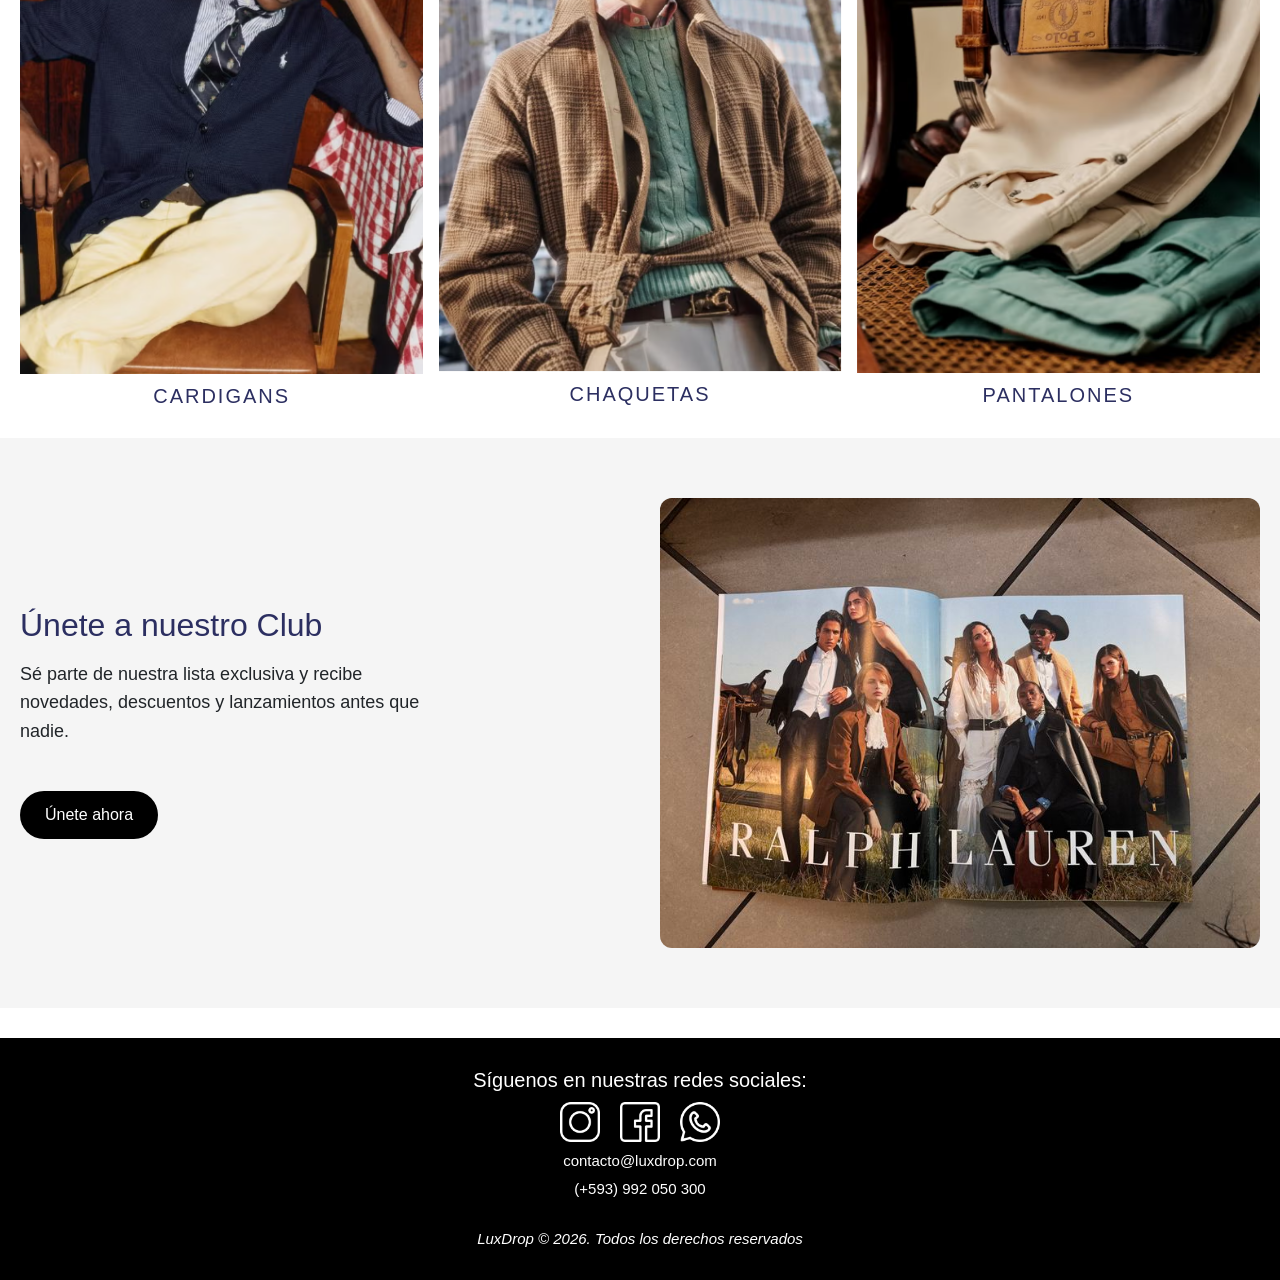
==== commit 5ab73446: "Se agrego un menu hamburguesa funcional y animado" ====
--- a/index.html
+++ b/index.html
@@ -23,7 +23,12 @@
             <img src="img/luxdrop_logo.png" alt="logo">
         </a>
         <!-- BOTÓN HAMBURGUESA -->
-        <button class="menu-toggle">☰</button>
+        <button id="menu-toggle" class="menu-toggle">
+            <span></span>
+            <span></span>
+            <span></span>
+        </button>
+
 
         <!-- etiqueta para un menu de nav -->
          <nav id="nav">
@@ -162,7 +167,8 @@
         const toggle = document.getElementById("menu-toggle");
         const nav = document.getElementById("nav");
 
-         toggle.addEventListener("click", () => {
+        toggle.addEventListener("click", () => {
+            toggle.classList.toggle("active");
             nav.classList.toggle("active");
         });
     </script>
--- a/css/main.css
+++ b/css/main.css
@@ -20,11 +20,30 @@
 }
 header .menu-toggle {
   display: none;
-  font-size: 28px;
+  flex-direction: column;
+  cursor: pointer;
+  gap: 5px;
   background: none;
   border: none;
-  color: white;
-  cursor: pointer;
+}
+header .menu-toggle span {
+  width: 25px;
+  height: 3px;
+  background: #f5f5f5;
+  transition: 0.3s;
+}
+header .menu-toggle.active span:nth-child(1) {
+  transform: rotate(45deg) translate(5px, 5px);
+}
+header .menu-toggle.active span:nth-child(2) {
+  opacity: 0;
+}
+header .menu-toggle.active span:nth-child(3) {
+  transform: rotate(-45deg) translate(6px, -6px);
+}
+header nav {
+  display: flex;
+  gap: 20px;
 }
 header nav ul {
   background-color: black;
@@ -36,6 +55,10 @@
 header nav ul a {
   background-color: black;
   color: white;
+  text-decoration: none;
+}
+header nav ul a:hover {
+  color: #00bcd4;
 }
 
 /* Estilo Main */
@@ -210,11 +233,30 @@
 }
 header .menu-toggle {
   display: none;
-  font-size: 28px;
+  flex-direction: column;
+  cursor: pointer;
+  gap: 5px;
   background: none;
   border: none;
-  color: white;
-  cursor: pointer;
+}
+header .menu-toggle span {
+  width: 25px;
+  height: 3px;
+  background: #f5f5f5;
+  transition: 0.3s;
+}
+header .menu-toggle.active span:nth-child(1) {
+  transform: rotate(45deg) translate(5px, 5px);
+}
+header .menu-toggle.active span:nth-child(2) {
+  opacity: 0;
+}
+header .menu-toggle.active span:nth-child(3) {
+  transform: rotate(-45deg) translate(6px, -6px);
+}
+header nav {
+  display: flex;
+  gap: 20px;
 }
 header nav ul {
   background-color: black;
@@ -360,11 +402,30 @@
 }
 header .menu-toggle {
   display: none;
-  font-size: 28px;
+  flex-direction: column;
+  cursor: pointer;
+  gap: 5px;
   background: none;
   border: none;
-  color: white;
-  cursor: pointer;
+}
+header .menu-toggle span {
+  width: 25px;
+  height: 3px;
+  background: #f5f5f5;
+  transition: 0.3s;
+}
+header .menu-toggle.active span:nth-child(1) {
+  transform: rotate(45deg) translate(5px, 5px);
+}
+header .menu-toggle.active span:nth-child(2) {
+  opacity: 0;
+}
+header .menu-toggle.active span:nth-child(3) {
+  transform: rotate(-45deg) translate(6px, -6px);
+}
+header nav {
+  display: flex;
+  gap: 20px;
 }
 header nav ul {
   background-color: black;
@@ -496,18 +557,22 @@
 
 /* MEDIA QUERIES */
 @media (max-width: 768px) {
-  /*#menu-toggle{
-      display:block;
-  }
-
-  nav{
-      position:absolute;
-      top:60px;
-      right:0;
-      width:100%;
-      background: $color-basic;
-      display:none;
-  }*/
+  header .menu-toggle {
+    display: flex;
+  }
+  header nav {
+    position: absolute;
+    top: 60px;
+    left: 0;
+    width: 100%;
+    background: black;
+    flex-direction: column;
+    align-items: center;
+    display: none;
+  }
+  header nav.active {
+    display: flex;
+  }
   header nav ul {
     flex-direction: row;
     text-align: center;
@@ -515,9 +580,6 @@
     gap: 10px;
     font-size: 16px;
   }
-  nav.active {
-    display: block;
-  }
   h1 {
     font-size: 22px;
     text-align: center;
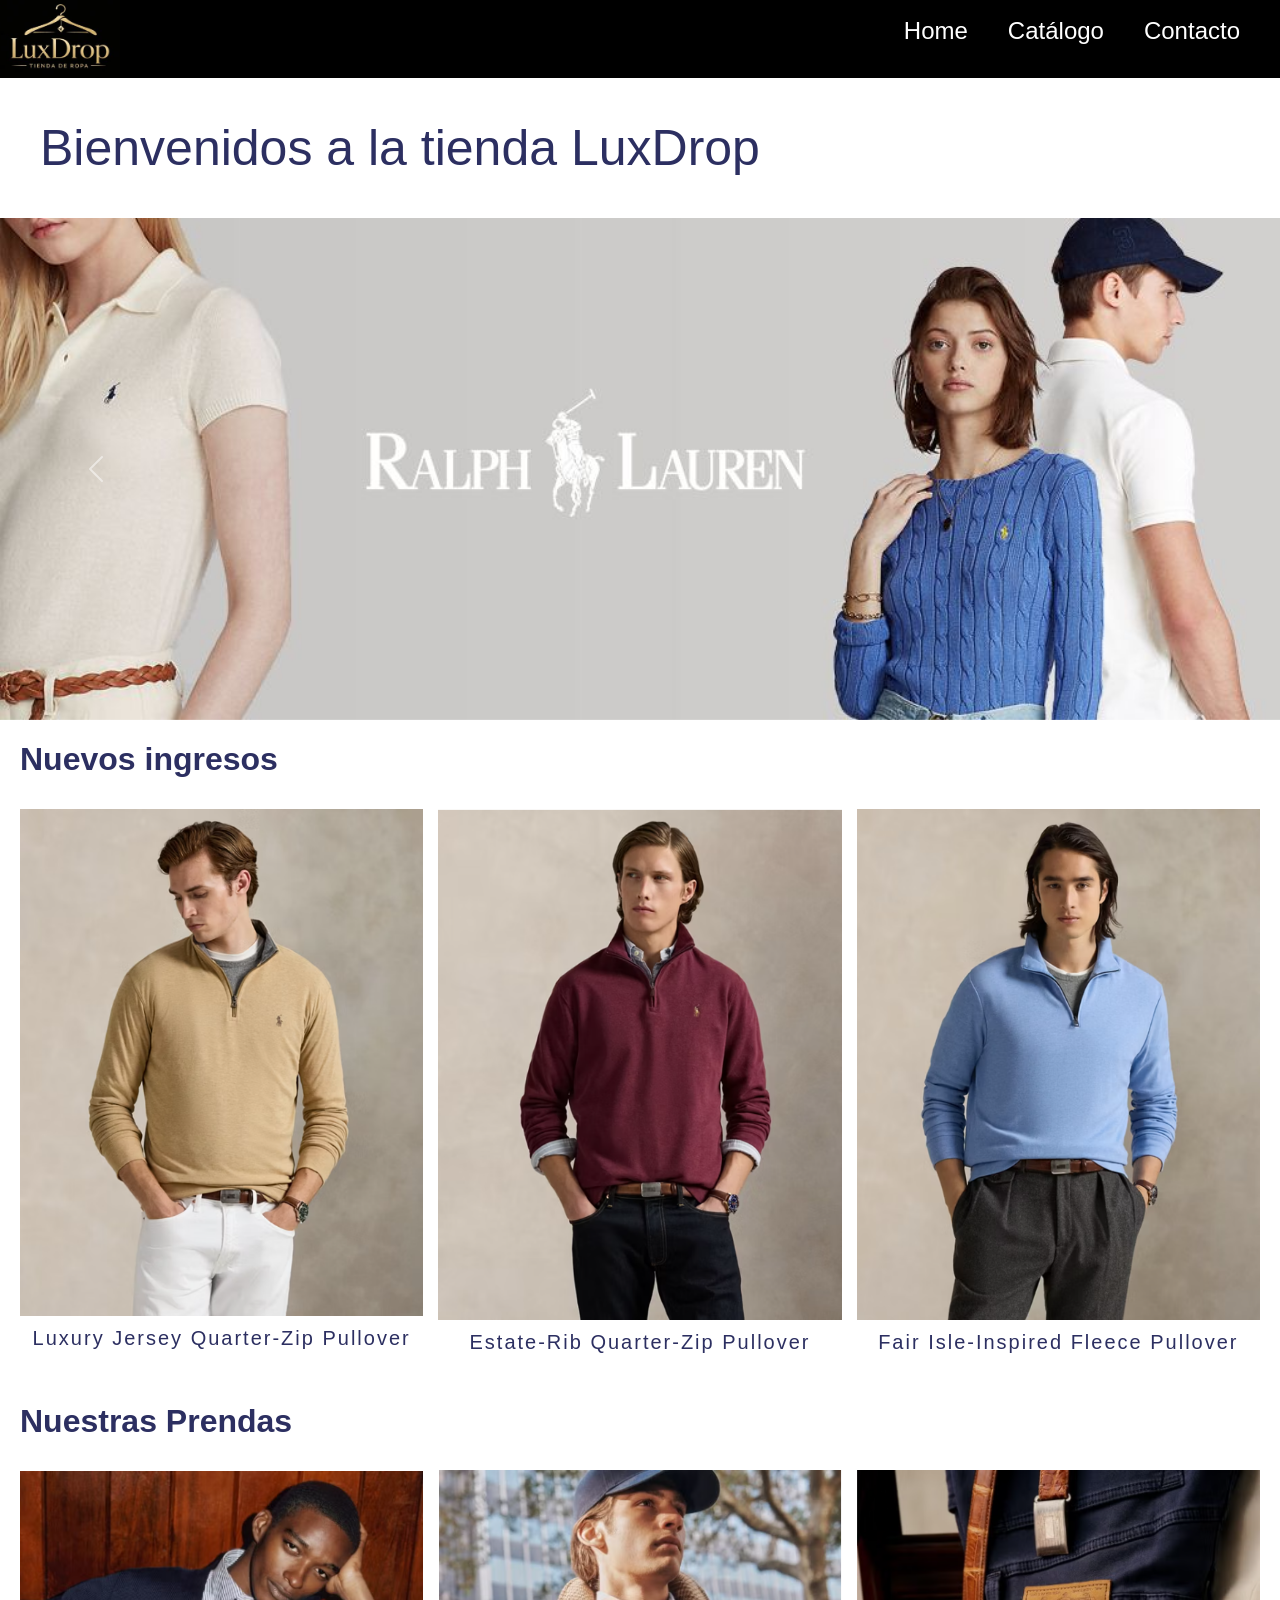
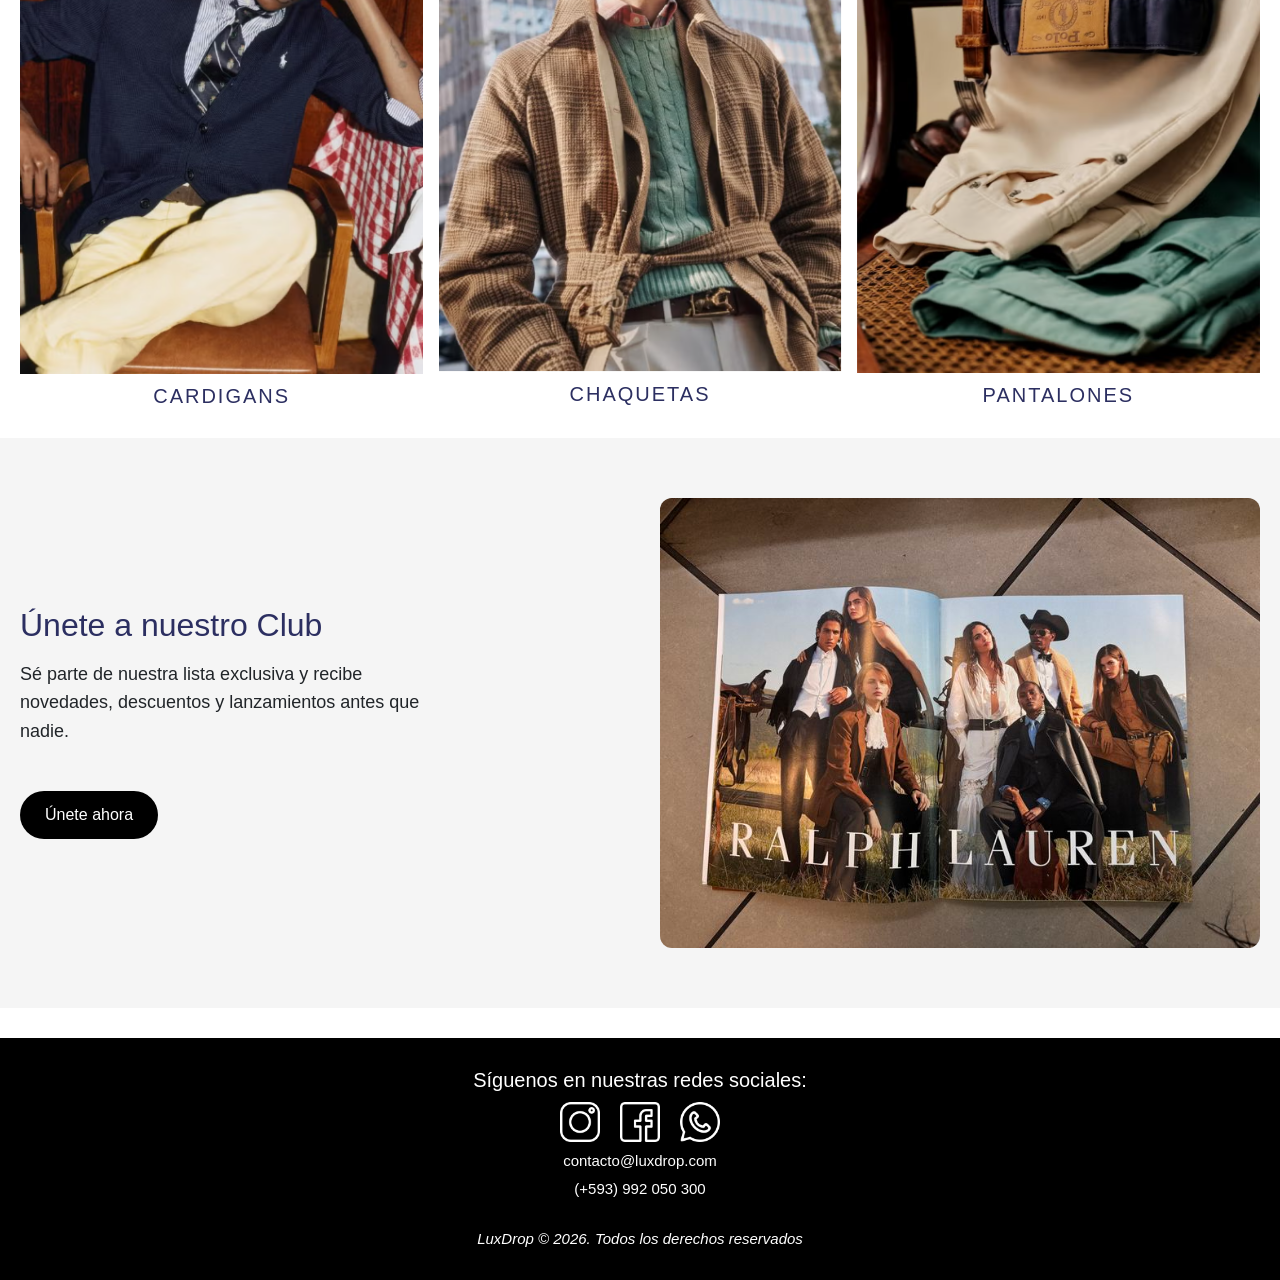
==== commit 07a35331: "Se agrego SEO de On-page, en imágenes" ====
--- a/index.html
+++ b/index.html
@@ -2,14 +2,14 @@
 <html lang="en">
 <head>
     <meta charset="UTF-8">
-    <meta name="viewport" content="width=device-width, initial-scale=1.0">
+    <meta name="description" content="Compra ropa urbana premium en LuxDrop. Envíos a todo Ecuador. Estilo exclusivo y calidad garantizada.", initial-scale=1.0">
     
     <!-- Link para Bootstrap -->
     <link href="https://cdn.jsdelivr.net/npm/bootstrap@5.3.8/dist/css/bootstrap.min.css" rel="stylesheet" integrity="sha384-sRIl4kxILFvY47J16cr9ZwB07vP4J8+LH7qKQnuqkuIAvNWLzeN8tE5YBujZqJLB" crossorigin="anonymous">
     
     <!-- Link para CSS -->
     <link rel="stylesheet" href="css/main.css">
-    <title>LuxDrop Studio</title>
+    <title>LuxDrop Studio | Ropa Urbana Premium en Ecuador</title>
 </head>
 <body>
     <!-- Script para Bootstrap -->
@@ -97,20 +97,20 @@
             <div class="container-arrival">
                 <!-- Primera imagen -->
                 <div class="container-home">
-                    <img src="img/saco1.png" alt="nuevo-1">
+                    <img src="img/saco1.png" alt="Luxury Jersey Quarter-Zip Pullover">
                     <h3 class="title-img-new">Luxury Jersey Quarter-Zip Pullover</h3>
                 </div>
 
                 <!-- Segunda imagen -->
                 <div class="container-home">
-                    <img src="img/saco2.png" alt="nuevo-2">
+                    <img src="img/saco2.png" alt="Estate-Rib Quarter-Zip Pullover">
                     <h3 class="title-img-new">Estate-Rib Quarter-Zip Pullover</h3>
                 </div>
 
                 <!-- Tercera imagen -->
                 <div class="container-home">
-                    <img src="img/saco3.png" alt="nuevo-3">
-                    <h3 class="title-img-new">Estate-Rib Quarter-Zip Pullover</h3>
+                    <img src="img/saco3.png" alt="Fair Isle-Inspired Fleece Pullover">
+                    <h3 class="title-img-new">Fair Isle-Inspired Fleece Pullover</h3>
                 </div>
             </div>
         </section>
@@ -123,13 +123,13 @@
             <div class="container-arrival">
                 <!-- Primera imagen -->
                 <div class="container-home">
-                    <img src="img/sueter.png" alt="sueter">
+                    <img src="img/sueter.png" alt="cardigans">
                     <h3 class="title-img-new">CARDIGANS<h3>
                 </div>
 
                 <!-- Segunda imagen -->
                 <div class="container-home">
-                    <img src="img/chaqueta.png" alt="chaqueta">
+                    <img src="img/chaqueta.png" alt="chaquestas">
                     <h3 class="title-img-new">CHAQUETAS</h3>
                 </div>
 
--- a/css/main.css
+++ b/css/main.css
@@ -58,7 +58,7 @@
   text-decoration: none;
 }
 header nav ul a:hover {
-  color: #00bcd4;
+  color: #7d82e6;
 }
 
 /* Estilo Main */
@@ -161,7 +161,7 @@
   transition: 0.3s;
 }
 .section-club .club-container .text-club .btn-club:hover {
-  background: #333;
+  background: #2C2F61;
 }
 .section-club .club-container .club-img {
   flex: 1;
@@ -268,6 +268,10 @@
 header nav ul a {
   background-color: black;
   color: white;
+  text-decoration: none;
+}
+header nav ul a:hover {
+  color: #7d82e6;
 }
 
 /* Seccion de Contacto */
@@ -338,6 +342,9 @@
   color: white;
   border: none;
   border-radius: 20px;
+}
+.section-contact .container-contact button:hover {
+  background: #2C2F61;
 }
 
 /* Estilo de Footer */
@@ -437,6 +444,10 @@
 header nav ul a {
   background-color: black;
   color: white;
+  text-decoration: none;
+}
+header nav ul a:hover {
+  color: #7d82e6;
 }
 
 /* Estilo Main */
